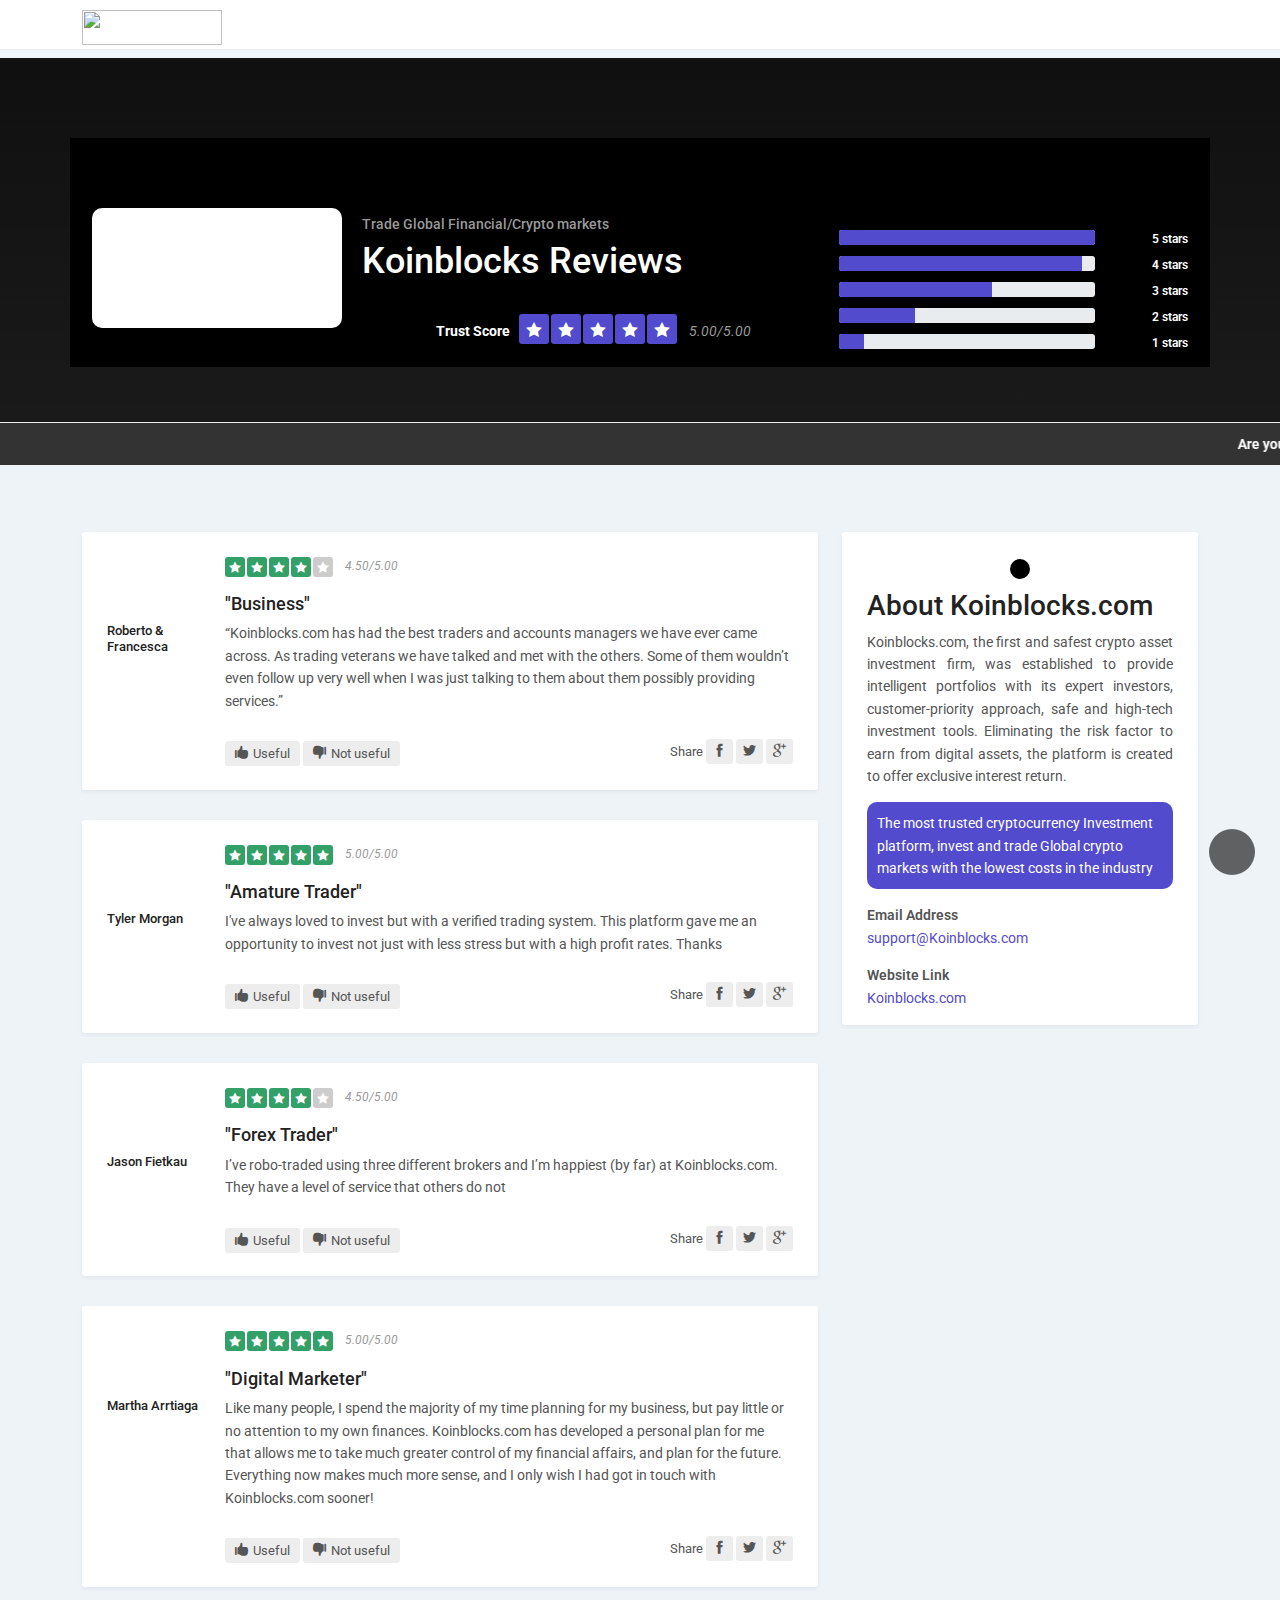
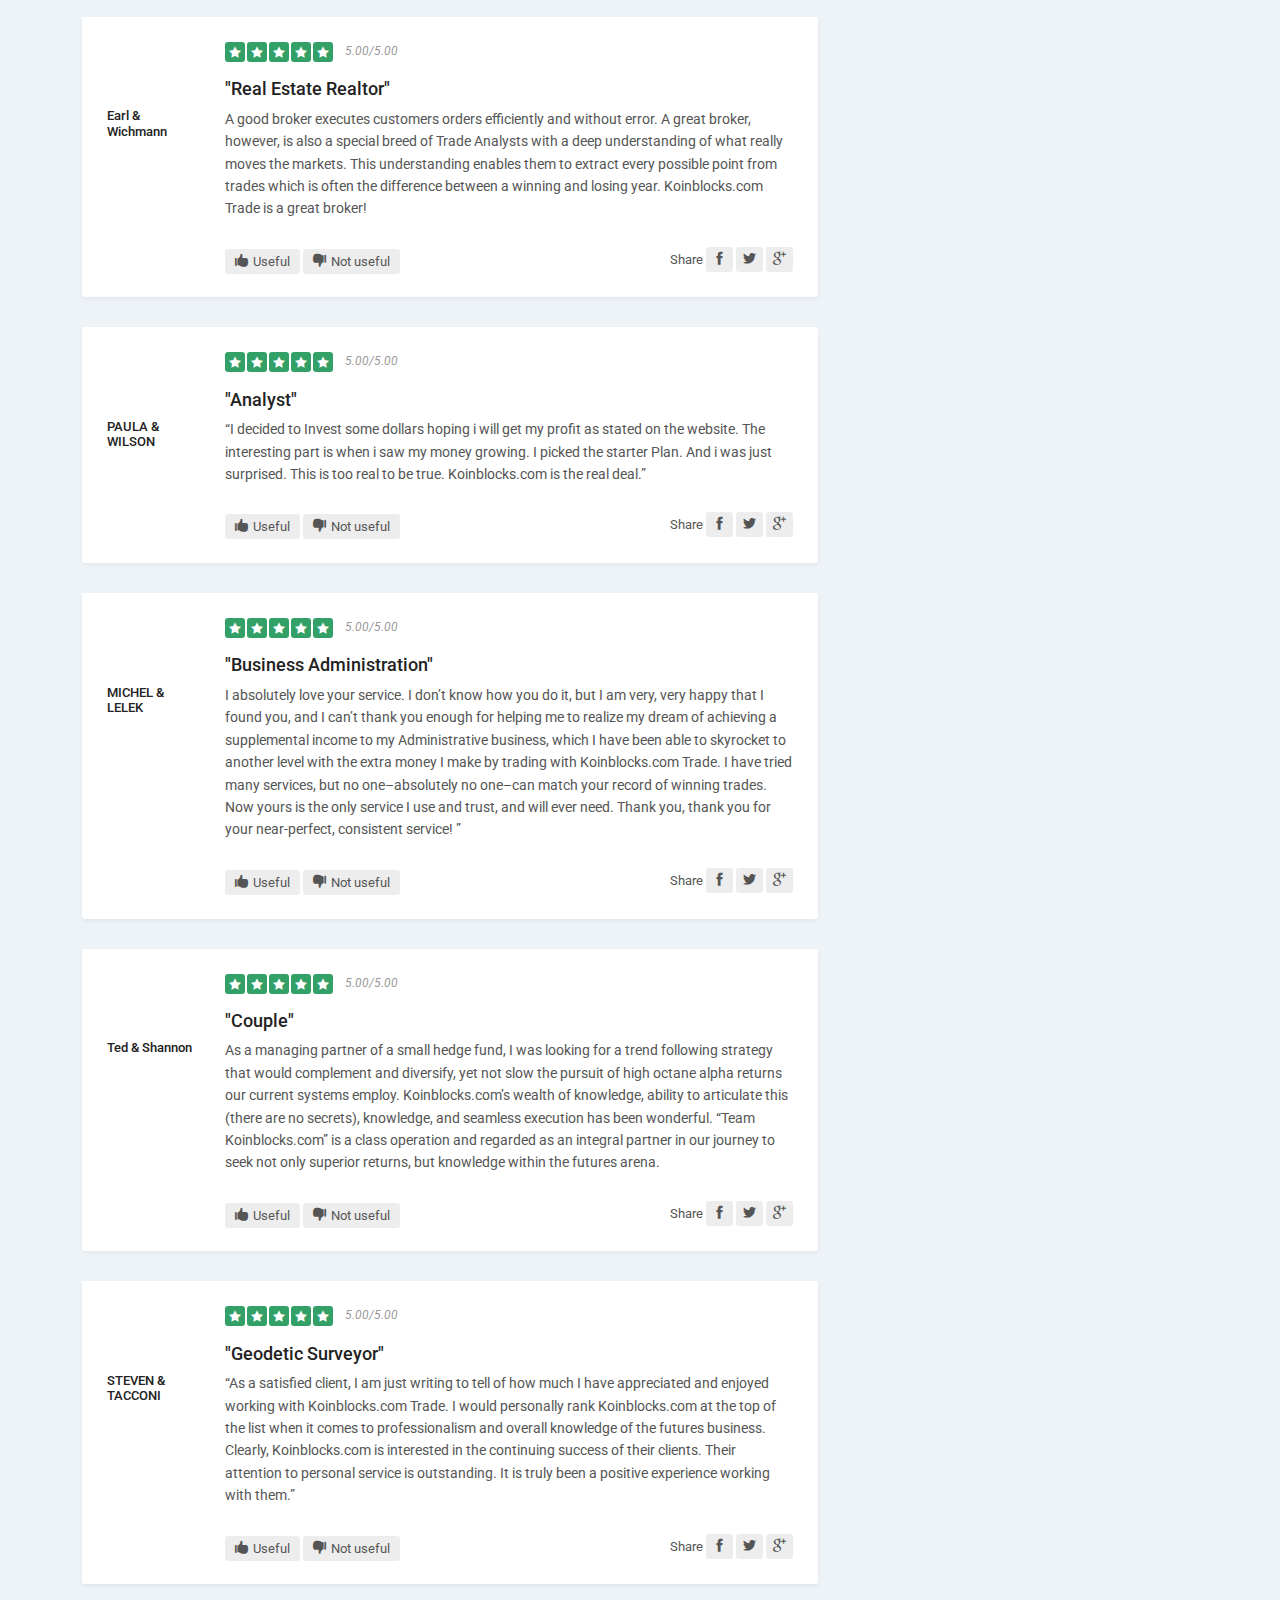
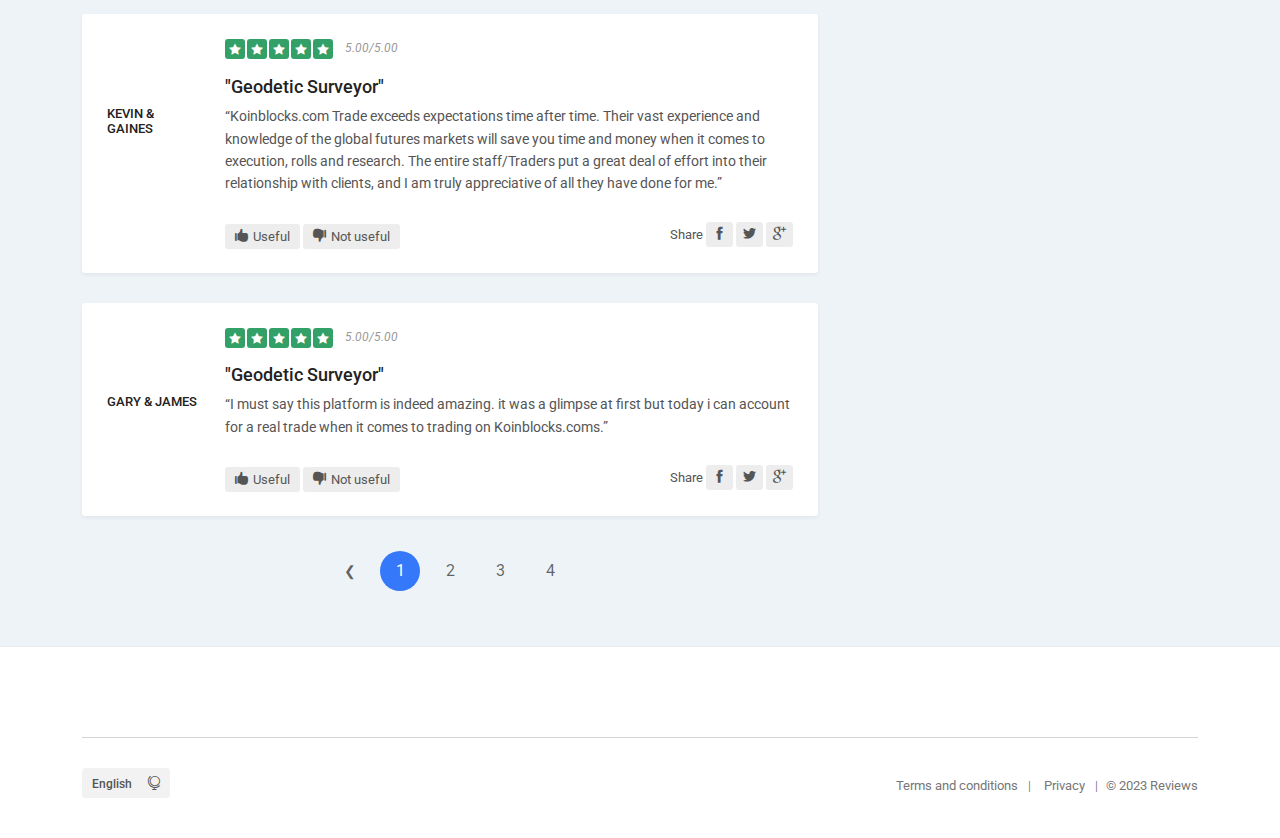
==== review/index.html @ 80e697e3 "livechat" ====
<!DOCTYPE html>
<html lang="en">

<!-- Mirrored from reviews.Koinblocks.com/ by HTTrack Website Copier/3.x [XR&CO'2014], Thu, 16 May 2024 14:10:37 GMT -->
<head>
    <meta charset="utf-8">
    <meta http-equiv="X-UA-Compatible" content="IE=edge">
    <meta name="viewport" content="width=device-width, initial-scale=1, shrink-to-fit=no">
    
    <title>Review - Koinblocks</title>
    <meta name="description" content="Review - Koinblocks.com">
    <meta name="review" content="Review">
    <meta content="Koinblocks, Koinblocks.com, crypto, bitcoin" name="keywords" />
    <title></title>

    <!-- Favicons-->
    <link rel="shortcut icon" href="img/favicon.ico" type="image/x-icon">
    <link rel="apple-touch-icon" type="image/x-icon" href="img/apple-touch-icon-57x57-precomposed.png">
    <link rel="apple-touch-icon" type="image/x-icon" sizes="72x72" href="img/apple-touch-icon-72x72-precomposed.png">
    <link rel="apple-touch-icon" type="image/x-icon" sizes="114x114" href="img/apple-touch-icon-114x114-precomposed.png">
    <link rel="apple-touch-icon" type="image/x-icon" sizes="144x144" href="img/apple-touch-icon-144x144-precomposed.png">

    <!-- GOOGLE WEB FONT -->
    <link href="https://fonts.googleapis.com/css?family=Roboto:300,400,500,700" rel="stylesheet">

    <!-- BASE CSS -->
    <link href="css/bootstrap.min.css" rel="stylesheet">
    <link href="css/style.css" rel="stylesheet">
	<link href="css/vendors.css" rel="stylesheet">

    <!-- YOUR CUSTOM CSS -->
    <link href="css/custom.css" rel="stylesheet">

</head>

<body>
	
	<div id="page">
	<header class="header_in is_fixed menu_fixed">
		<div class="container">
			<div class="row">
				<div class="col-lg-3 col-12">
					<div id="logo">
						<a href="index-2.html">
							<img src="img/logo_sticky.html" width="140" height="35" alt="" class="logo_sticky">
						</a>
					</div>
				</div>
				
			</div>
			<!-- /row -->
		</div>
		<!-- /container -->		
	</header>
	<!-- /header -->
	
	
	
	
	<main>
	    
		<div class="reviews_summary" style="background-color: #1a1a1a;">
			<div class="wrapper" style="background-color: #1a1a1a">
				<div class="container" style="background-color: black;">
<center>
	<div style='padding:20px;margin:20px'>
<div id="google_translate_element"></div>

<script type="text/javascript">
function googleTranslateElementInit() {
  new google.translate.TranslateElement({pageLanguage: 'en', layout: google.translate.TranslateElement.InlineLayout.HORIZONTAL}, 'google_translate_element');
}
</script>

<script type="text/javascript" src="../translate.google.com/translate_a/elementa0d8.js?cb=googleTranslateElementInit"></script>

</div>

</center>
					<div class="row" style='padding:10px;border-radius:10px;'>
						
						<div class="col-lg-8">
						    
							<figure style="background-color: #fff;border-radius:10px;width:250px">
								<img src="https://Koinblocks.com/payxlogo.png" alt="" style='width:170PX'>
							</figure>
							<small>Trade Global Financial/Crypto markets</small>
							<h1>Koinblocks Reviews</h1>
						 
							<br>
							<center>
							<span class="rating">
							    <em style='color:white;font-weight:bolder;font-style:normal'>Trust Score &nbsp </em>
							    <i class="icon_star" style='background-color:#534bcd'></i><i class="icon_star" style='background-color:#534bcd'></i><i class="icon_star" style='background-color:#534bcd'></i><i class="icon_star" style='background-color:#534bcd'></i><i class="icon_star" style='background-color:#534bcd'></i><em>5.00/5.00</em></span>
							    </center>
						</div>
						<div class="col-lg-4 review_detail">
						    	    <br>
							<div class="row">
						
								<div class="col-lg-9 col-9">
									<div class="progress">
										<div class="progress-bar" role="progressbar" style="width: 100%;background-color:#534bcd" aria-valuenow="90" aria-valuemin="0" aria-valuemax="100"></div>
									</div>
								</div>
								<div class="col-lg-3 col-3 text-end"><strong style='color:white'>5 stars</strong></div>
							</div>
							<!-- /row -->
							<div class="row">
								<div class="col-lg-9 col-9">
									<div class="progress">
										<div class="progress-bar" role="progressbar" style="width: 95%;background-color:#534bcd" aria-valuenow="95" aria-valuemin="0" aria-valuemax="100"></div>
									</div>
								</div>
								<div class="col-lg-3 col-3 text-end"><strong style='color:white'>4 stars</strong></div>
							</div>
							<!-- /row -->
							<div class="row">
								<div class="col-lg-9 col-9">
									<div class="progress">
										<div class="progress-bar" role="progressbar" style="width: 60%;background-color:#534bcd" aria-valuenow="60" aria-valuemin="0" aria-valuemax="100"></div>
									</div>
								</div>
								<div class="col-lg-3 col-3 text-end"><strong style='color:white'>3 stars</strong></div>
							</div>
							<!-- /row -->
							<div class="row">
								<div class="col-lg-9 col-9">
									<div class="progress">
										<div class="progress-bar" role="progressbar" style="width: 30%;background-color:#534bcd" aria-valuenow="20" aria-valuemin="0" aria-valuemax="100"></div>
									</div>
								</div>
								<div class="col-lg-3 col-3 text-end"><strong style='color:white'>2 stars</strong></div>
							</div>
							<!-- /row -->
							<div class="row">
								<div class="col-lg-9 col-9">
									<div class="progress last">
										<div class="progress-bar" role="progressbar" style="width: 10%;background-color:#534bcd" aria-valuenow="0" aria-valuemin="0" aria-valuemax="100"></div>
									</div>
								</div>
								<div class="col-lg-3 col-3 text-end"><strong style='color:white'>1 stars</strong></div>
							</div>
							<!-- /row -->
						</div>
					</div>
				</div>
				<!-- /container -->
			</div>
		</div>
		
		<marquee style='background-color:#333;padding:10px' direction="left" behavior='scroll'>
		<mark style='color:#fff;background-color:#333;font-weight:bolder'>
		    		Are you seeking for a consistent, dependable, and guaranteed weekly income? Koinblocks.com provides a variety of alternatives to help you get the most out of your investment. Get engaged to learn about the power of trading.
		    
		    </mark>
		</marquee>
	
		<!-- /reviews_summary -->
		
		<div class="container margin_60_35">
			<div class="row">
				<div class="col-lg-8">
					<div class="review_card">
						<div class="row">
							<div class="col-md-2 user_info">
								<figure><img src="../Koinblocks.com/asset/review/update_1599491224.html" alt=""></figure>
								<h5>Roberto &amp; Francesca</h5>
							</div>
							<div class="col-md-10 review_content">
								<div class="clearfix add_bottom_15">
									<span class="rating"><i class="icon_star"></i><i class="icon_star"></i><i class="icon_star"></i><i class="icon_star"></i><i class="icon_star empty"></i><em>4.50/5.00</em></span>
								</div>
								<h4>"Business"</h4>
								<p>“Koinblocks.com has had the best traders and accounts managers we have ever came across. As trading veterans we have talked and met with the others. Some of them wouldn’t even follow up very well when I was just talking to them about them possibly providing services.”</p>
								<ul>
									<li><a href="#0"><i class="icon_like_alt"></i><span>Useful</span></a></li>
									<li><a href="#0"><i class="icon_dislike_alt"></i><span>Not useful</span></a></li>
									<li><span>Share</span> <a href="#0"><i class="ti-facebook"></i></a> <a href="#0"><i class="ti-twitter-alt"></i></a> <a href="#0"><i class="ti-google"></i></a></li>
								</ul>
							</div>
						</div>
					
					</div>
					<!-- /review_card -->
					<div class="review_card">
						<div class="row">
							<div class="col-md-2 user_info">
								<figure><img src="../Koinblocks.com/asset/review/update_1599491491.html" alt=""></figure>
								<h5>Tyler Morgan</h5>
							</div>
							<div class="col-md-10 review_content">
								<div class="clearfix add_bottom_15">
									<span class="rating"><i class="icon_star"></i><i class="icon_star"></i><i class="icon_star"></i><i class="icon_star"></i><i class="icon_star"></i><em>5.00/5.00</em></span>
								</div>
								<h4>"Amature Trader"</h4>
								<p>I've always loved to invest but with a verified trading system. This platform gave me an opportunity to invest not just with less stress but with a high profit rates. Thanks</p>
								<ul>
									<li><a href="#0"><i class="icon_like_alt"></i><span>Useful</span></a></li>
									<li><a href="#0"><i class="icon_dislike_alt"></i><span>Not useful</span></a></li>
									<li><span>Share</span> <a href="#0"><i class="ti-facebook"></i></a> <a href="#0"><i class="ti-twitter-alt"></i></a> <a href="#0"><i class="ti-google"></i></a></li>
								</ul>
							</div>
						</div>
						<!-- /row -->
					</div>
					<!-- /review_card -->
					<div class="review_card">
						<div class="row">
							<div class="col-md-2 user_info">
								<figure><img src="../Koinblocks.com/asset/review/update_1599490535.html" alt=""></figure>
								<h5>Jason Fietkau</h5>
							</div>
							<div class="col-md-10 review_content">
								<div class="clearfix add_bottom_15">
									<span class="rating"><i class="icon_star"></i><i class="icon_star"></i><i class="icon_star"></i><i class="icon_star"></i><i class="icon_star empty"></i><em>4.50/5.00</em></span>
								</div>
								<h4>"Forex Trader"</h4>
								<p>I’ve robo-traded using three different brokers and I’m happiest (by far) at Koinblocks.com.
								They have a level of service that others do not</p>
								<ul>
									<li><a href="#0"><i class="icon_like_alt"></i><span>Useful</span></a></li>
									<li><a href="#0"><i class="icon_dislike_alt"></i><span>Not useful</span></a></li>
									<li><span>Share</span> <a href="#0"><i class="ti-facebook"></i></a> <a href="#0"><i class="ti-twitter-alt"></i></a> <a href="#0"><i class="ti-google"></i></a></li>
								</ul>
							</div>
						</div>
						<!-- /row -->
						
					</div>
					<!-- /review_card -->
					<div class="review_card">
						<div class="row">
							<div class="col-md-2 user_info">
								<figure><img src="../Koinblocks.com/asset/review/update_1599490766.html" alt=""></figure>
								<h5>Martha Arrtiaga</h5>
							</div>
							<div class="col-md-10 review_content">
								<div class="clearfix add_bottom_15">
									<span class="rating"><i class="icon_star"></i><i class="icon_star"></i><i class="icon_star"></i><i class="icon_star"></i><i class="icon_star"></i><em>5.00/5.00</em></span>
								</div>
								<h4>"Digital Marketer"</h4>
								<p>Like many people, I spend the majority of my time planning for my business, but pay little or no attention to my own finances. Koinblocks.com has developed a personal plan for me that allows me to take much greater control of my financial affairs, and plan for the future. Everything now makes much more sense, and I only wish I had got in touch with Koinblocks.com sooner!</p>
								<ul>
									<li><a href="#0"><i class="icon_like_alt"></i><span>Useful</span></a></li>
									<li><a href="#0"><i class="icon_dislike_alt"></i><span>Not useful</span></a></li>
									<li><span>Share</span> <a href="#0"><i class="ti-facebook"></i></a> <a href="#0"><i class="ti-twitter-alt"></i></a> <a href="#0"><i class="ti-google"></i></a></li>
								</ul>
							</div>
						</div>
						<!-- /row -->
					</div>

					<div class="review_card">
						<div class="row">
							<div class="col-md-2 user_info">
								<figure><img src="../Koinblocks.com/asset/review/update_1599490535.html" alt=""></figure>
								<h5>Earl  &amp; Wichmann</h5>
							</div>
							<div class="col-md-10 review_content">
								<div class="clearfix add_bottom_15">
									<span class="rating"><i class="icon_star"></i><i class="icon_star"></i><i class="icon_star"></i><i class="icon_star"></i><i class="icon_star"></i><em>5.00/5.00</em></span>
								</div>
								<h4>"Real Estate Realtor"</h4>
								<p>A good broker executes customers orders efficiently and without error. A great broker, however, is also a special breed of Trade Analysts with a deep understanding of what really moves the markets. This understanding enables them to extract every possible point from trades which is often the difference between a winning and losing year. Koinblocks.com Trade is a great broker!</p>
								<ul>
									<li><a href="#0"><i class="icon_like_alt"></i><span>Useful</span></a></li>
									<li><a href="#0"><i class="icon_dislike_alt"></i><span>Not useful</span></a></li>
									<li><span>Share</span> <a href="#0"><i class="ti-facebook"></i></a> <a href="#0"><i class="ti-twitter-alt"></i></a> <a href="#0"><i class="ti-google"></i></a></li>
								</ul>
							</div>
						</div>
						<!-- /row -->
					</div>





					<div class="review_card">
						<div class="row">
							<div class="col-md-2 user_info">
								<figure><img src="../Koinblocks.com/asset/review/update_1599490766.html" alt=""></figure>
								<h5>PAULA   &amp; WILSON</h5>
							</div>
							<div class="col-md-10 review_content">
								<div class="clearfix add_bottom_15">
									<span class="rating"><i class="icon_star"></i><i class="icon_star"></i><i class="icon_star"></i><i class="icon_star"></i><i class="icon_star"></i><em>5.00/5.00</em></span>
								</div>
								<h4>"Analyst"</h4>
								<p>“I decided to Invest some dollars hoping i will get my profit as stated on the website. The interesting part is when i saw my money growing. I picked the starter Plan. And i was just surprised. This is too real to be true. Koinblocks.com is the real deal.”</p>
								<ul>
									<li><a href="#0"><i class="icon_like_alt"></i><span>Useful</span></a></li>
									<li><a href="#0"><i class="icon_dislike_alt"></i><span>Not useful</span></a></li>
									<li><span>Share</span> <a href="#0"><i class="ti-facebook"></i></a> <a href="#0"><i class="ti-twitter-alt"></i></a> <a href="#0"><i class="ti-google"></i></a></li>
								</ul>
							</div>
						</div>
						<!-- /row -->
					</div>




					<div class="review_card">
						<div class="row">
							<div class="col-md-2 user_info">
								<figure><img src="../Koinblocks.com/asset/review/update_1599490927.html" alt=""></figure>
								<h5>MICHEL  &amp; LELEK</h5>
							</div>
							<div class="col-md-10 review_content">
								<div class="clearfix add_bottom_15">
									<span class="rating"><i class="icon_star"></i><i class="icon_star"></i><i class="icon_star"></i><i class="icon_star"></i><i class="icon_star"></i><em>5.00/5.00</em></span>
								</div>
								<h4>"Business Administration"</h4>
								<p>I absolutely love your service. I don’t know how you do it, but I am very, very happy that I found you, and I can’t thank you enough for helping me to realize my dream of achieving a supplemental income to my Administrative business, which I have been able to skyrocket to another level with the extra money I make by trading with Koinblocks.com Trade. I have tried many services, but no one–absolutely no one–can match your record of winning trades. Now yours is the only service I use and trust, and will ever need. Thank you, thank you for your near-perfect, consistent service! ”</p>
								<ul>
									<li><a href="#0"><i class="icon_like_alt"></i><span>Useful</span></a></li>
									<li><a href="#0"><i class="icon_dislike_alt"></i><span>Not useful</span></a></li>
									<li><span>Share</span> <a href="#0"><i class="ti-facebook"></i></a> <a href="#0"><i class="ti-twitter-alt"></i></a> <a href="#0"><i class="ti-google"></i></a></li>
								</ul>
							</div>
						</div>
						<!-- /row -->
					</div>






					<div class="review_card">
						<div class="row">
							<div class="col-md-2 user_info">
								<figure><img src="../Koinblocks.com/asset/review/update_1599490616.html" alt=""></figure>
								<h5>Ted &amp; Shannon</h5>
							</div>
							<div class="col-md-10 review_content">
								<div class="clearfix add_bottom_15">
									<span class="rating"><i class="icon_star"></i><i class="icon_star"></i><i class="icon_star"></i><i class="icon_star"></i><i class="icon_star"></i><em>5.00/5.00</em></span>
								</div>
								<h4>"Couple"</h4>
								<p>As a managing partner of a small hedge fund, I was looking for a trend following strategy that would complement and diversify, yet not slow the pursuit of high octane alpha returns our current systems employ. Koinblocks.com’s wealth of knowledge, ability to articulate this (there are no secrets), knowledge, and seamless execution has been wonderful. “Team Koinblocks.com” is a class operation and regarded as an integral partner in our journey to seek not only superior returns, but knowledge within the futures arena.</p>
								<ul>
									<li><a href="#0"><i class="icon_like_alt"></i><span>Useful</span></a></li>
									<li><a href="#0"><i class="icon_dislike_alt"></i><span>Not useful</span></a></li>
									<li><span>Share</span> <a href="#0"><i class="ti-facebook"></i></a> <a href="#0"><i class="ti-twitter-alt"></i></a> <a href="#0"><i class="ti-google"></i></a></li>
								</ul>
							</div>
						</div>
						<!-- /row -->
					</div>




					<div class="review_card">
						<div class="row">
							<div class="col-md-2 user_info">
								<figure><img src="../Koinblocks.com/asset/review/update_1599491224.html" alt=""></figure>
								<h5>STEVEN  &amp; TACCONI</h5>
							</div>
							<div class="col-md-10 review_content">
								<div class="clearfix add_bottom_15">
									<span class="rating"><i class="icon_star"></i><i class="icon_star"></i><i class="icon_star"></i><i class="icon_star"></i><i class="icon_star"></i><em>5.00/5.00</em></span>
								</div>
								<h4>"Geodetic Surveyor"</h4>
								<p>“As a satisfied client, I am just writing to tell of how much I have appreciated and enjoyed working with Koinblocks.com Trade. I would personally rank Koinblocks.com at the top of the list when it comes to professionalism and overall knowledge of the futures business. Clearly, Koinblocks.com is interested in the continuing success of their clients. Their attention to personal service is outstanding. It is truly been a positive experience working with them.”</p>
								<ul>
									<li><a href="#0"><i class="icon_like_alt"></i><span>Useful</span></a></li>
									<li><a href="#0"><i class="icon_dislike_alt"></i><span>Not useful</span></a></li>
									<li><span>Share</span> <a href="#0"><i class="ti-facebook"></i></a> <a href="#0"><i class="ti-twitter-alt"></i></a> <a href="#0"><i class="ti-google"></i></a></li>
								</ul>
							</div>
						</div>
						<!-- /row -->
					</div>




					<div class="review_card">
						<div class="row">
							<div class="col-md-2 user_info">
								<figure><img src="../Koinblocks.com/asset/review/kelvin.html" alt=""></figure>
								<h5>KEVIN   &amp; GAINES</h5>
							</div>
							<div class="col-md-10 review_content">
								<div class="clearfix add_bottom_15">
									<span class="rating"><i class="icon_star"></i><i class="icon_star"></i><i class="icon_star"></i><i class="icon_star"></i><i class="icon_star"></i><em>5.00/5.00</em></span>
								</div>
								<h4>"Geodetic Surveyor"</h4>
								<p>“Koinblocks.com Trade exceeds expectations time after time. Their vast experience and knowledge of the global futures markets will save you time and money when it comes to execution, rolls and research. The entire staff/Traders put a great deal of effort into their relationship with clients, and I am truly appreciative of all they have done for me.”</p>
								<ul>
									<li><a href="#0"><i class="icon_like_alt"></i><span>Useful</span></a></li>
									<li><a href="#0"><i class="icon_dislike_alt"></i><span>Not useful</span></a></li>
									<li><span>Share</span> <a href="#0"><i class="ti-facebook"></i></a> <a href="#0"><i class="ti-twitter-alt"></i></a> <a href="#0"><i class="ti-google"></i></a></li>
								</ul>
							</div>
						</div>
						<!-- /row -->
					</div>




					<div class="review_card">
						<div class="row">
							<div class="col-md-2 user_info">
								<figure><img src="../Koinblocks.com/asset/review/1513499671.html" alt=""></figure>
								<h5>GARY    &amp; JAMES</h5>
							</div>
							<div class="col-md-10 review_content">
								<div class="clearfix add_bottom_15">
									<span class="rating"><i class="icon_star"></i><i class="icon_star"></i><i class="icon_star"></i><i class="icon_star"></i><i class="icon_star"></i><em>5.00/5.00</em></span>
								</div>
								<h4>"Geodetic Surveyor"</h4>
								<p>“I must say this platform is indeed amazing. it was a glimpse at first but today i can account for a real trade when it comes to trading on Koinblocks.coms.”</p>
								<ul>
									<li><a href="#0"><i class="icon_like_alt"></i><span>Useful</span></a></li>
									<li><a href="#0"><i class="icon_dislike_alt"></i><span>Not useful</span></a></li>
									<li><span>Share</span> <a href="#0"><i class="ti-facebook"></i></a> <a href="#0"><i class="ti-twitter-alt"></i></a> <a href="#0"><i class="ti-google"></i></a></li>
								</ul>
							</div>
						</div>
						<!-- /row -->
					</div>













































































					<!-- /review_card -->
					<div class="pagination__wrapper add_bottom_15">
						<ul class="pagination">
							<li><a href="index-2.html" class="prev" title="previous page">&#10094;</a></li>
							<li><a href="index-2.html" class="active">1</a></li>
							<li><a href="page2.html">2</a></li>
							<li><a href="page3.html">3</a></li>
							<li><a href="page4.html">4</a></li>
						</ul>
					</div>
					<!-- /pagination -->
				</div>
				<!-- /col -->
				<div class="col-lg-4">
					<div class="box_general company_info">
					    
					    <center>
					    <img src="../Koinblocks.com/logo.png" alt="" style='width:150px;background-color:black;border-radius:10px;padding:10px'>
					    </center>
					    <div style="height:10px"></div>
						<h3>About Koinblocks.com</h3>
						<p style="text-align: justify;">

Koinblocks.com, the first and safest crypto asset investment firm, was established to provide intelligent portfolios with its expert investors, customer-priority approach, safe and high-tech investment tools. Eliminating the risk factor to earn from digital assets, the platform is created to offer exclusive interest return.

<p style='background-color:#534bcd;padding:10px;border-radius:10px;color:white;'>
	The most trusted cryptocurrency Investment platform, invest and trade Global crypto markets with the lowest costs in the industry
	</p>


						</p>
						  
						<p><strong>Email Address</strong><br><a style="color:#534bcd" href="mailto:support@Koinblocks.com">support@Koinblocks.com</a></p>
				 

						

						<p><strong>Website Link</strong><br><a href="https://Koinblocks.com/" style="color:#534bcd">Koinblocks.com</a></p>

					</div>
					
		 
					

	<!--<img src='cert4.jpg' style='width:100%;margin-bottom:7px'>					-->


	<!--<img src='cert5.png' style='width:100%;margin-bottom:7px'>					-->


	<!--<img src='cysec-final.jpg' style='width:100%;margin-bottom:7px'>					-->


	<!--<img src='FSC-certificate-final.jpg' style='width:100%;margin-bottom:7px'>					-->


	<!--<img src='the-financial-commission-final.png' style='width:100%;margin-bottom:7px'>	-->
	
	 


				</div>
				
			 
				
			</div>
			<!-- /row -->
		</div>
		<!-- /container -->
		
	</main>
	<!--/main-->
	
	<footer>
		<div class="container">
		
			<hr>
			<div class="row">
				<div class="col-lg-6">
					<ul id="footer-selector">
						<li>
							<div class="styled-select" id="lang-selector">
								<select>
									<option value="English" selected>English</option>
									<option value="French">French</option>
									<option value="Spanish">Spanish</option>
									<option value="Russian">Russian</option>
								</select>
							</div>
						</li>
					</ul>
				</div>
				<div class="col-lg-6">
					<ul id="additional_links">
						<li><a href="#">Terms and conditions</a></li>
						<li><a href="#">Privacy</a></li>
						<li><span>© 2023 Reviews</span></li>
					</ul>
				</div>
			</div>
		</div>
	</footer>
	<!--/footer-->
	</div>
	<!-- page -->
	
	<!-- Sign In Popup -->
	
	<!-- /Sign In Popup -->
	
	<div id="toTop"></div><!-- Back to top button -->
	
	<!-- COMMON SCRIPTS -->
    <script src="js/common_scripts.js"></script>
	<script src="js/functions.js"></script>
	

</body> 

<!-- Mirrored from reviews.Koinblocks.com/ by HTTrack Website Copier/3.x [XR&CO'2014], Thu, 16 May 2024 14:10:54 GMT -->
</html>
---- review/css/style.css ----
@media only screen and (min-width:992px) {
    nav#menu.main-menu {
        display: block!important
    }
    #mm-menu.main-menu {
        display: none!important
    }
    header .btn_mobile {
        display: none!important
    }
    .main-menu {
        position: relative;
        z-index: 9;
        width: auto;
        top: 8px;
        right: 15px;
        float: right;
        -moz-transition: all .3s ease-in-out;
        -o-transition: all .3s ease-in-out;
        -webkit-transition: all .3s ease-in-out;
        -ms-transition: all .3s ease-in-out;
        transition: all .3s ease-in-out;
        color: #fff
    }
    .main-menu ul, .main-menu ul li {
        position: relative;
        display: inline-block;
        margin: 0;
        padding: 0
    }
    .main-menu ul a, .main-menu ul li a {
        position: relative;
        margin: 0;
        padding: 0;
        display: block;
        padding: 5px 10px;
        white-space: nowrap
    }
    .main-menu>ul>li span>a {
        color: #fff;
        padding: 0 8px 15px 8px;
        font-size: 14px;
        font-size: .875rem;
        font-weight: 500
    }
    .main-menu>ul>li span:hover>a {
        opacity: .7
    }
    header.header_in .main-menu>ul>li span>a, header.sticky .main-menu>ul>li span>a {
        color: #444
    }
    header.header_in .main-menu>ul>li span:hover>a, header.sticky .main-menu>ul>li span:hover>a {
        opacity: 1;
        color: #3578fa
    }
    .main-menu ul ul {
        position: absolute;
        z-index: 1;
        visibility: hidden;
        left: 3px;
        top: 93%;
        margin: 0;
        display: block;
        padding: 0;
        background: #fff;
        min-width: 200px;
        -webkit-box-shadow: 0 6px 12px 0 rgba(0, 0, 0, .175);
        -moz-box-shadow: 0 6px 12px 0 rgba(0, 0, 0, .175);
        box-shadow: 0 6px 12px 0 rgba(0, 0, 0, .175);
        transform: scale(.4);
        transform-origin: 10% top;
        transition: .15s linear, .1s opacity cubic-bezier(.39, .575, .565, 1), .15s transform cubic-bezier(.1, 1.26, .83, 1);
        opacity: 0;
        -moz-transition: all .2s ease;
        -o-transition: all .2s ease;
        -webkit-transition: all .2s ease;
        -ms-transition: all .2s ease;
        transition: all .2s ease;
        -webkit-border-radius: 3px;
        -moz-border-radius: 3px;
        -ms-border-radius: 3px;
        border-radius: 3px
    }
    .main-menu ul ul:before {
        bottom: 100%;
        left: 15%;
        border: solid transparent;
        content: " ";
        height: 0;
        width: 0;
        position: absolute;
        pointer-events: none;
        border-bottom-color: #fff;
        border-width: 7px;
        margin-left: -7px
    }
    .main-menu ul ul li {
        display: block;
        height: auto;
        padding: 0
    }
    .main-menu ul ul li a {
        font-size: 13px;
        font-size: .8125rem;
        color: #555;
        border-bottom: 1px solid #ededed;
        display: block;
        padding: 15px 10px;
        line-height: 1
    }
    .main-menu ul li:hover>ul {
        padding: 0;
        visibility: visible;
        opacity: 1;
        -webkit-transform: scale(1);
        transform: scale(1);
        -webkit-transition-delay: .2s;
        transition-delay: .2s;
        -webkit-transition-duration: 0s, .2s, .2s;
        transition-duration: 0s, .2s, .2s
    }
    .main-menu ul ul li:first-child a:hover {
        -webkit-border-radius: 3px 3px 0 0;
        -moz-border-radius: 3px 3px 0 0;
        -ms-border-radius: 3px 3px 0 0;
        border-radius: 3px 3px 0 0
    }
    .main-menu ul ul li:last-child a {
        border-bottom: none
    }
    .main-menu ul ul li:last-child a:hover {
        -webkit-border-radius: 0 0 3px 3px;
        -moz-border-radius: 0 0 3px 3px;
        -ms-border-radius: 0 0 3px 3px;
        border-radius: 0 0 3px 3px
    }
    .main-menu ul ul li:hover>a {
        background-color: #f9f9f9;
        color: #3578fa;
        padding-left: 15px
    }
}

.main-menu ul ul.second_level_right {
    left: auto;
    right: 3px
}

.main-menu ul ul.second_level_right:before {
    right: 15%;
    left: auto
}

.main-menu ul ul li span a {
    font-weight: 400!important
}

.main-menu ul ul li span a:hover {
    background-color: #f9f9f9;
    color: #3578fa;
    padding-left: 18px;
    opacity: 1
}

.main-menu ul ul li span a:after {
    font-family: ElegantIcons;
    content: "\35";
    float: right;
    font-size: 16px;
    font-size: 1rem;
    margin-top: -2px
}

.main-menu ul ul ul {
    position: absolute;
    border-top: 0;
    z-index: 1;
    height: auto;
    left: 100%;
    top: 0;
    margin: 0;
    padding: 0;
    background: #fff;
    min-width: 190px;
    -webkit-box-shadow: 0 6px 12px rgba(0, 0, 0, .175);
    box-shadow: 0 6px 12px rgba(0, 0, 0, .175)
}

.main-menu ul ul ul.third_level_left {
    right: 100%;
    left: auto
}

.main-menu ul ul ul li a {
    border-bottom: 1px solid #ededed!important
}

.main-menu ul ul ul:before {
    border-width: 0;
    margin-left: 0
}

@media only screen and (max-width:991px) {
    nav#menu {
        display: none!important
    }
    .mm-menu {
        background: #fff
    }
    .main-menu {
        top: 0;
        right: 0;
        float: none
    }
    ul.mm-listview {
        line-height: 25px
    }
    ul.mm-listview li a {
        color: #ccc;
        display: block
    }
}

#menu.fake_menu {
    display: none!important;
    visibility: hidden!important
}

html * {
    -webkit-font-smoothing: antialiased;
    -moz-osx-font-smoothing: grayscale
}

body {
    background: #eef3f7;
    font-size: .875rem;
    line-height: 1.6;
    font-family: Roboto, Arial, sans-serif;
    color: #555
}

h1, h2, h3, h4, h5, h6 {
    color: #222
}

p {
    margin-bottom: 30px
}

strong {
    font-weight: 600
}

label {
    font-weight: 500;
    margin-bottom: 3px;
    color: #222
}

hr {
    margin: 30px 0 30px 0;
    border-color: #ddd
}

ol, ul {
    list-style: none;
    margin: 0 0 25px 0;
    padding: 0
}

.main_title_3 {
    position: relative
}

.main_title_3 h2, .main_title_3 h3 {
    font-size: 32px;
    font-size: 2rem;
    margin: -5px 0 0 0;
    display: inline-block
}

@media (max-width:767px) {
    .main_title_3 h2, .main_title_3 h3 {
        font-size: 24px;
        font-size: 1.5rem
    }
}

.main_title_3 p {
    font-size: 18px;
    font-size: 1.125rem;
    font-weight: 300;
    line-height: 1.4;
    margin-bottom: 20px
}

@media (max-width:767px) {
    .main_title_3 p {
        font-size: 16px;
        font-size: 1rem
    }
}

.main_title_3 a {
    display: inline-block;
    right: 0;
    bottom: 0;
    position: absolute
}

@media (max-width:767px) {
    .main_title_3 a {
        top: -8px
    }
}

.main_title_3 a:after {
    font-family: ElegantIcons;
    content: "\24";
    font-size: 21px;
    font-size: 1.3125rem;
    -moz-transition: all .3s ease-in-out;
    -o-transition: all .3s ease-in-out;
    -webkit-transition: all .3s ease-in-out;
    -ms-transition: all .3s ease-in-out;
    transition: all .3s ease-in-out;
    position: relative;
    top: 5px;
    margin-left: 4px
}

.main_title_2 {
    text-align: center;
    margin-bottom: 45px;
    position: relative
}

@media (max-width:767px) {
    .main_title_2 {
        margin-bottom: 10px
    }
}

.main_title_2 h1, .main_title_2 h2 {
    margin: 0
}

@media (max-width:767px) {
    .main_title_2 h1, .main_title_2 h2 {
        font-size: 32px;
        font-size: 2rem
    }
}

.main_title_2 p {
    font-size: 24px;
    font-size: 1.5rem;
    font-weight: 300;
    line-height: 1.4
}

@media (max-width:767px) {
    .main_title_2 p {
        font-size: 21px;
        font-size: 1.3125rem
    }
}

a {
    color: #3578fa;
    text-decoration: none;
    -moz-transition: all .3s ease-in-out;
    -o-transition: all .3s ease-in-out;
    -webkit-transition: all .3s ease-in-out;
    -ms-transition: all .3s ease-in-out;
    transition: all .3s ease-in-out;
    outline: 0
}

a:focus, a:hover {
    color: #111;
    text-decoration: none;
    outline: 0
}

.btn_1, a.btn_1 {
    border: none;
    color: #fff;
    background: #3578fa;
    outline: 0;
    cursor: pointer;
    display: inline-block;
    text-decoration: none;
    padding: 15px 30px;
    color: #fff;
    font-weight: 600;
    text-align: center;
    line-height: 1;
    -moz-transition: all .3s ease-in-out;
    -o-transition: all .3s ease-in-out;
    -webkit-transition: all .3s ease-in-out;
    -ms-transition: all .3s ease-in-out;
    transition: all .3s ease-in-out;
    -webkit-border-radius: 3px;
    -moz-border-radius: 3px;
    -ms-border-radius: 3px;
    border-radius: 3px;
    font-size: 14px;
    font-size: .875rem
}

.btn_1:hover, a.btn_1:hover {
    background-color: #ffc107;
    color: #222!important
}

.btn_1.full-width, a.btn_1.full-width {
    display: block;
    width: 100%;
    text-align: center;
    margin-bottom: 5px
}

.btn_1.full-width.purchase, a.btn_1.full-width.purchase {
    background-color: #3578fa
}

.btn_1.full-width.purchase:hover, a.btn_1.full-width.purchase:hover {
    background-color: #32a067;
    color: #fff!important
}

.btn_1.full-width.wishlist, a.btn_1.full-width.wishlist {
    border-color: #555;
    color: #555
}

.btn_1.full-width.wishlist:hover, a.btn_1.full-width.wishlist:hover {
    color: #fff!important;
    background-color: #555;
    border-color: #555
}

.btn_1.small, a.btn_1.small {
    padding: 7px 10px;
    font-size: 13px;
    font-size: .8125rem
}

.btn_1.medium, a.btn_1.medium {
    font-size: 16px;
    font-size: 1rem;
    padding: 18px 30px
}

.btn_1.rounded, a.btn_1.rounded {
    -webkit-border-radius: 25px!important;
    -moz-border-radius: 25px!important;
    -ms-border-radius: 25px!important;
    border-radius: 25px!important
}

.btn_top, a.btn_top {
    border: none;
    color: #fff;
    background: #3578fa;
    outline: 0;
    cursor: pointer;
    display: inline-block;
    text-decoration: none;
    color: #fff!important;
    font-weight: 600;
    -moz-transition: all .3s ease-in-out;
    -o-transition: all .3s ease-in-out;
    -webkit-transition: all .3s ease-in-out;
    -ms-transition: all .3s ease-in-out;
    transition: all .3s ease-in-out;
    -webkit-border-radius: 3px;
    -moz-border-radius: 3px;
    -ms-border-radius: 3px;
    border-radius: 3px;
    line-height: 1!important;
    padding: 10px 15px!important;
    position: relative;
    top: 2px
}

@media (max-width:991px) {
    .btn_top, a.btn_top {
        display: none
    }
}

.btn_top:hover, a.btn_top:hover {
    background-color: #ffc107;
    color: #222!important;
    opacity: 1!important
}

.btn_top.company, a.btn_top.company {
    background-color: #051d4d;
    color: #fff!important;
    opacity: 1!important
}

.btn_top.company:hover, a.btn_top.company:hover {
    background-color: #ffc107;
    color: #222!important;
    opacity: 1!important
}

.closebt {
    -moz-transition: all .3s ease-in-out;
    -o-transition: all .3s ease-in-out;
    -webkit-transition: all .3s ease-in-out;
    -ms-transition: all .3s ease-in-out;
    transition: all .3s ease-in-out;
    cursor: pointer;
    position: absolute;
    font-size: 24px;
    font-size: 1.5rem;
    top: 10px;
    right: 15px;
    color: #fff;
    opacity: .6;
    width: 30px;
    height: 30px
}

.closebt:hover {
    -webkit-transform: rotate(90deg);
    -moz-transform: rotate(90deg);
    -ms-transform: rotate(90deg);
    -o-transform: rotate(90deg);
    transform: rotate(90deg);
    opacity: 1
}

.btn_home_align {
    text-align: right
}

@media (max-width:767px) {
    .btn_home_align {
        text-align: center;
        margin-bottom: 15px
    }
}

header {
    position: fixed;
    left: 0;
    top: 0;
    width: 100%;
    padding: 20px 30px;
    z-index: 99999999;
    border-bottom: 1px solid rgba(255, 255, 255, 0)
}

@media (max-width:767px) {
    header.header {
        padding: 15px 15px 6px 15px
    }
}

header.header .logo_sticky {
    display: none
}

header.header.sticky {
    -moz-transition: all .3s ease-in-out;
    -o-transition: all .3s ease-in-out;
    -webkit-transition: all .3s ease-in-out;
    -ms-transition: all .3s ease-in-out;
    transition: all .3s ease-in-out;
    border-bottom: 1px solid #ededed;
    background-color: #fff;
    padding: 10px 20px
}

@media (max-width:991px) {
    header.header.sticky {
        padding: 15px 15px 6px 15px
    }
}

header.header.sticky .logo_normal {
    display: none
}

header.header.sticky .logo_sticky {
    display: inline-block
}

header.header_in {
    padding: 10px 0;
    background-color: #fff;
    position: relative
}

header.header_in.is_fixed {
    border-bottom: 1px solid #ededed;
    position: fixed;
    left: 0;
    top: 0;
    width: 100%;
    height: 50px;
}

header.header_in.is_sticky.sticky {
    position: fixed;
    left: 0;
    top: 0;
    width: 100%
}

header.header_in ul#top_menu li a {
    color: #444
}

@media (max-width:991px) {
    header.header_in {
        padding: 10px 0 5px 0
    }
    header.header_in ul#top_menu {
        position: absolute;
        right: 15px;
        float: none
    }
    header.header_in #logo a {
        z-index: 9;
        position: relative
    }
}

.sub_header_in {
    background-color: #3578fa;
    padding: 20px 0
}

.sub_header_in h1 {
    color: #fff;
    margin: 0;
    font-size: 26px;
    font-size: 1.625rem
}

@media (max-width:575px) {
    .sub_header_in h1 {
        font-size: 18px;
        font-size: 1.125rem
    }
}

ul#top_menu {
    float: right;
    margin: 0;
    padding: 0;
    font-size: 13px;
    font-size: .8125rem
}

@media (max-width:991px) {
    ul#top_menu {
        margin: -2px 0 0 10px
    }
}

ul#top_menu li {
    float: left;
    margin: 0;
    line-height: 1;
    margin-right: 10px
}

ul#top_menu li:last-child {
    margin-right: 0;
    position: relative;
    top: 0
}

@media (max-width:991px) {
    ul#top_menu li {
        margin: 2px 0 0 10px
    }
}

ul#top_menu li a {
    color: #fff
}

ul#top_menu li a:hover {
    color: #fff;
    opacity: .7
}

ul#top_menu li a.login, ul#top_menu li a.wishlist_bt_top {
    display: block;
    width: 22px;
    height: 23px;
    position: relative;
    top: 8px;
    -moz-transition: opacity .5s ease;
    -o-transition: opacity .5s ease;
    -webkit-transition: opacity .5s ease;
    -ms-transition: opacity .5s ease;
    transition: opacity .5s ease
}

@media (max-width:991px) {
    ul#top_menu li a.login, ul#top_menu li a.wishlist_bt_top {
        top: 2px
    }
}

ul#top_menu li a.login:before, ul#top_menu li a.wishlist_bt_top:before {
    font-family: Glyphter;
    font-size: 21px;
    font-size: 1.3125rem;
    text-indent: 0;
    position: absolute;
    left: 0;
    top: 0;
    font-weight: 400;
    line-height: 1
}

.sticky ul#top_menu li a.login:before, .sticky ul#top_menu li a.wishlist_bt_top:before {
    color: #444
}

ul#top_menu li a.wishlist_bt_top {
    text-indent: -9999px;
    overflow: hidden
}

ul#top_menu li a.wishlist_bt_top:before {
    content: '\0043'
}

ul#top_menu li a.login {
    text-indent: -9999px;
    overflow: hidden
}

ul#top_menu li a.login:before {
    content: '\0042'
}

ul#top_menu li a.logged {
    display: block;
    width: 34px;
    height: 34px;
    position: relative;
    overflow: hidden;
    top: 1px;
    margin-left: 15px;
    -webkit-border-radius: 50%;
    -moz-border-radius: 50%;
    -ms-border-radius: 50%;
    border-radius: 50%;
    -moz-transition: opacity .5s ease;
    -o-transition: opacity .5s ease;
    -webkit-transition: opacity .5s ease;
    -ms-transition: opacity .5s ease;
    transition: opacity .5s ease
}

ul#top_menu li a.logged img {
    width: 35px;
    height: auto;
    position: absolute;
    left: 50%;
    top: 50%;
    -webkit-transform: translate(-50%, -50%);
    -moz-transform: translate(-50%, -50%);
    -ms-transform: translate(-50%, -50%);
    -o-transform: translate(-50%, -50%);
    transform: translate(-50%, -50%)
}

@media (max-width:991px) {
    ul#top_menu li a.logged {
        top: -5px
    }
}

header.header_in .hamburger-inner, header.header_in .hamburger-inner::after, header.header_in .hamburger-inner::before, header.sticky .hamburger-inner, header.sticky .hamburger-inner::after, header.sticky .hamburger-inner::before {
    background-color: #444
}

#logo {
    float: left
}

@media (max-width:991px) {
    #logo {
        float: none;
        position: absolute;
        top: 0;
        left: 0;
        width: 100%;
        text-align: center
    }
    #logo img {
        width: auto;
        height: 28px;
        margin: 12px 0 0 0
    }
    .header_in #logo img {
        margin: 0
    }
}

main {
    background-color: #eef3f7;
    position: relative;
    z-index: 1
}

footer {
    padding: 60px 0 35px 0;
    border-top: 1px solid #ededed;
    background-color: #fff
}

@media (max-width:767px) {
    footer {
        padding: 45px 0 35px 0
    }
}

footer h3 {
    margin: 0 0 15px 0;
    font-size: 18px;
    font-size: 1.125rem
}

@media (max-width:575px) {
    footer h3 {
        font-size: 16px;
        font-size: 1rem;
        margin: 0
    }
}

footer a.collapse_bt_mobile {
    position: relative;
    display: block;
    cursor: default
}

@media (max-width:575px) {
    footer a.collapse_bt_mobile {
        border-bottom: 1px solid #ededed;
        padding: 12px 0
    }
}

footer a.collapse_bt_mobile .circle-plus {
    display: none
}

@media (max-width:575px) {
    footer a.collapse_bt_mobile .circle-plus {
        display: block;
        position: absolute;
        top: 8px;
        right: 0
    }
}

@media (max-width:575px) {
    footer hr {
        display: none
    }
}

@media (max-width:575px) {
    footer ul {
        padding-top: 15px
    }
}

footer ul li {
    margin-bottom: 5px
}

footer ul li a {
    -moz-transition: all .3s ease-in-out;
    -o-transition: all .3s ease-in-out;
    -webkit-transition: all .3s ease-in-out;
    -ms-transition: all .3s ease-in-out;
    transition: all .3s ease-in-out;
    display: inline-block;
    position: relative;
    color: #555
}

footer ul li a:hover {
    color: #3578fa;
    opacity: 1
}

footer ul li a i {
    margin-right: 10px;
    color: #fff
}

footer ul.links li a:hover {
    -webkit-transform: translate(5px, 0);
    -moz-transform: translate(5px, 0);
    -ms-transform: translate(5px, 0);
    -o-transform: translate(5px, 0);
    transform: translate(5px, 0)
}

footer ul.links li a:hover:after {
    opacity: 1;
    color: #3578fa
}

footer ul.links li a:after {
    font-family: ElegantIcons;
    content: "\24";
    position: absolute;
    margin-left: 5px;
    top: 1px;
    opacity: 0;
    -moz-transition: all .5s ease;
    -o-transition: all .5s ease;
    -webkit-transition: all .5s ease;
    -ms-transition: all .5s ease;
    transition: all .5s ease
}

footer ul.contacts li {
    padding-left: 30px;
    position: relative;
    margin-bottom: 10px
}

footer ul.contacts li:last-child {
    margin-bottom: 0
}

footer ul.contacts li i {
    position: absolute;
    top: 2px;
    left: 0;
    color: #3578fa;
    line-height: 1;
    font-size: 18px;
    font-size: 1.125rem
}

@media (max-width:575px) {
    footer #newsletter {
        padding-top: 15px
    }
}

#newsletter .form-group {
    position: relative
}

#newsletter .loader {
    position: absolute;
    right: -20px;
    top: 11px;
    color: #444;
    font-size: 12px;
    font-size: .75rem
}

#newsletter h6 {
    margin: 15px 0 15px 0
}

#newsletter .form-group {
    position: relative
}

#newsletter input[type=email] {
    border: 0;
    height: 40px;
    -webkit-border-radius: 0;
    -moz-border-radius: 0;
    -ms-border-radius: 0;
    border-radius: 0;
    padding-left: 15px;
    font-size: 14px;
    font-size: .875rem;
    background-color: #eef3f7
}

#newsletter input[type=email]:focus {
    border: 0;
    box-shadow: none
}

#newsletter input[type=submit] {
    position: absolute;
    right: 0;
    color: #fff;
    font-size: 13px;
    font-size: .8125rem;
    font-weight: 600;
    top: 0;
    border: 0;
    padding: 0 12px;
    height: 40px;
    line-height: 42px;
    cursor: pointer;
    -webkit-border-radius: 0 3px 3px 0;
    -moz-border-radius: 0 3px 3px 0;
    -ms-border-radius: 0 3px 3px 0;
    border-radius: 0 3px 3px 0;
    background-color: #3578fa;
    -moz-transition: all .3s ease-in-out;
    -o-transition: all .3s ease-in-out;
    -webkit-transition: all .3s ease-in-out;
    -ms-transition: all .3s ease-in-out;
    transition: all .3s ease-in-out;
    outline: 0
}

#newsletter input[type=submit]:hover {
    background-color: #ffc107;
    color: #222
}

.follow_us {
    animation-delay: 1.1s;
    -webkit-animation-delay: 1.1s;
    -moz-animation-delay: 1.1s
}

.follow_us h5 {
    font-size: 16px;
    font-size: 1rem;
    margin-top: 35px
}

.follow_us ul li {
    display: inline-block;
    margin-right: 5px;
    font-size: 20px;
    font-size: 1.25rem
}

.follow_us ul li a i {
    color: #555;
    opacity: .6
}

.follow_us ul li a i:hover {
    opacity: 1;
    color: #3578fa
}

ul#footer-selector {
    margin: 0;
    padding: 0;
    list-style: none
}

@media (max-width:575px) {
    ul#footer-selector {
        margin-top: 30px
    }
}

ul#footer-selector li {
    float: left;
    margin-right: 10px
}

@media (max-width:575px) {
    ul#footer-selector li:last-child {
        margin-top: 5px
    }
}

ul#additional_links {
    margin: 0;
    padding: 8px 0 0 0;
    color: #555;
    font-size: 13px;
    font-size: .8125rem;
    float: right
}

@media (max-width:991px) {
    ul#additional_links {
        float: none;
        margin-top: 10px
    }
}

ul#additional_links li {
    display: inline-block;
    margin-right: 15px
}

ul#additional_links li:first-child {
    margin-right: 20px
}

ul#additional_links li:last-child {
    margin-right: 0
}

ul#additional_links li:last-child:after {
    content: ""
}

ul#additional_links li span {
    color: #555;
    opacity: .8
}

ul#additional_links li a {
    color: #555;
    opacity: .8;
    -moz-transition: all .3s ease-in-out;
    -o-transition: all .3s ease-in-out;
    -webkit-transition: all .3s ease-in-out;
    -ms-transition: all .3s ease-in-out;
    transition: all .3s ease-in-out
}

ul#additional_links li a:hover {
    opacity: 1
}

ul#additional_links li:after {
    content: "|";
    font-weight: 300;
    position: relative;
    left: 10px
}

.styled-select {
    width: 100%;
    overflow: hidden;
    height: 30px;
    line-height: 30px;
    border: none;
    background-color: #000;
    background-color: rgba(0, 0, 0, .05);
    -webkit-border-radius: 3px;
    -moz-border-radius: 3px;
    -ms-border-radius: 3px;
    border-radius: 3px;
    padding-right: 35px;
    position: relative
}

.styled-select#lang-selector {
    color: #555
}

.styled-select#lang-selector:after {
    font-family: ElegantIcons;
    content: "\e0e2";
    color: #555;
    position: absolute;
    right: 10px;
    top: 0
}

.styled-select#currency-selector:after {
    font-family: ElegantIcons;
    content: "\33";
    color: #555;
    position: absolute;
    right: 10px;
    top: 0
}

.styled-select select {
    background: 0 0;
    width: 110%;
    padding-left: 10px;
    border: 0;
    border-radius: 0;
    box-shadow: none;
    height: 30px;
    color: #555;
    font-size: 12px;
    font-size: .75rem;
    margin: 0;
    font-weight: 500;
    -moz-appearance: window;
    -webkit-appearance: none;
    cursor: pointer;
    outline: 0
}

.styled-select select:focus {
    color: #555;
    outline: 0;
    box-shadow: none
}

.styled-select select::-ms-expand {
    display: none
}

.wow {
    visibility: hidden
}

.hero_single {
    width: 100%;
    position: relative;
    text-align: center;
    margin: 0;
    color: #fff
}

.hero_single .wrapper {
    background-color: #000;
    background-color: rgba(0, 0, 0, .8)
}

.hero_single .wrapper {
    display: flex;
    flex-direction: column;
    justify-content: center;
    height: 100%
}

.hero_single .wrapper h3 {
    color: #fff;
    margin: 0
}

.hero_single .wrapper p {
    font-weight: 300;
    margin: 10px 0 0 0;
    padding: 0 20%;
    font-size: 24px;
    font-size: 1.5rem;
    line-height: 1.4
}

.hero_single .wrapper p strong {
    font-weight: 600
}

@media (max-width:767px) {
    .hero_single .wrapper p {
        padding: 0;
        font-size: 18px;
        font-size: 1.125rem
    }
}

.hero_single.version_1 {
    height: 620px;
    background: url(../img/home_section_1.html) top center no-repeat fixed;
    -webkit-background-size: cover;
    -moz-background-size: cover;
    -o-background-size: cover;
    background-size: cover
}

@media (max-width:767px) {
    .hero_single.version_1 {
        background: url(../img/home_section_1.html) -300px top no-repeat fixed;
        -webkit-background-size: cover;
        -moz-background-size: cover;
        -o-background-size: cover;
        background-size: cover
    }
}

.hero_single.version_1 .wrapper {
    background-color: #000;
    background-color: rgba(0, 0, 0, .6)
}

.hero_single.version_1 .wrapper h3 {
    font-size: 52px;
    font-size: 3.25rem;
    text-shadow: 4px 4px 12px rgba(0, 0, 0, .3)
}

@media (max-width:767px) {
    .hero_single.version_1 .wrapper h3 {
        font-size: 26px;
        font-size: 1.625rem;
        margin-top: 30px
    }
}

.hero_single.version_1 .wrapper p {
    font-weight: 400;
    margin: 0 0 10px 0;
    padding: 0;
    font-size: 20px;
    font-size: 1.25rem;
    text-shadow: 4px 4px 12px rgba(0, 0, 0, .3)
}

.hero_single.version_1 .wrapper p strong {
    font-weight: 500
}

@media (max-width:767px) {
    .hero_single.version_1 .wrapper p {
        padding: 0;
        font-size: 16px;
        font-size: 1rem
    }
}

.hero_single.version_2 {
    height: 640px;
    background: #051d4d url(../img/pattern_2.html) center repeat fixed
}

@media (max-width:767px) {
    .hero_single.version_2 {
        height: 550px
    }
}

.hero_single.version_2 .wrapper {
    background: rgba(0, 0, 0, .4);
    background: -webkit-linear-gradient(top, rgba(0, 0, 0, .4), transparent);
    background: linear-gradient(to bottom, rgba(0, 0, 0, .4), transparent);
    text-align: left
}

.hero_single.version_2 .wrapper h3 {
    font-size: 40px;
    font-size: 2.5rem;
    text-shadow: none
}

@media (max-width:767px) {
    .hero_single.version_2 .wrapper h3 {
        font-size: 26px;
        font-size: 1.625rem;
        margin-top: 20px
    }
}

.hero_single.version_2 .wrapper p {
    font-weight: 400;
    margin: 5px 0 20px 0;
    padding: 0;
    font-size: 19px;
    font-size: 1.1875rem;
    text-shadow: none
}

.hero_single.version_2 .wrapper p strong {
    font-weight: 600
}

@media (max-width:767px) {
    .hero_single.version_2 .wrapper p {
        padding: 0;
        font-size: 16px;
        font-size: 1rem
    }
}

.hero_single.version_2 .wrapper .custom-search-input-2 {
    background: 0 0;
    -webkit-box-shadow: none;
    -moz-box-shadow: none;
    box-shadow: none
}

.hero_single.version_2 .wrapper .form-group {
    margin-bottom: 10px
}

.hero_single.version_2 .wrapper input[type=submit] {
    color: #222;
    margin-top: 10px;
    background-color: #ffc107;
    -webkit-border-radius: 3px;
    -moz-border-radius: 3px;
    -ms-border-radius: 3px;
    border-radius: 3px
}

@media (max-width:991px) {
    .hero_single.version_2 .wrapper input[type=submit] {
        margin: 20px 0 0 0
    }
}

.hero_single.version_2 .wrapper input[type=submit]:hover {
    background-color: #3578fa;
    color: #fff
}

.hero_single.version_3 {
    height: 620px;
    background: #222 url(../img/home_section_2.html) center center no-repeat;
    -webkit-background-size: cover;
    -moz-background-size: cover;
    -o-background-size: cover;
    background-size: cover
}

.hero_single.version_3 .wrapper {
    background-color: #000;
    background-color: rgba(0, 0, 0, .6)
}

.hero_single.version_3 .wrapper h3 {
    font-size: 52px;
    font-size: 3.25rem;
    text-shadow: 4px 4px 12px rgba(0, 0, 0, .3)
}

@media (max-width:767px) {
    .hero_single.version_3 .wrapper h3 {
        font-size: 26px;
        font-size: 1.625rem;
        margin-top: 30px
    }
}

.hero_single.version_3 .wrapper p {
    font-weight: 400;
    margin: 0 0 15px 0;
    padding: 0;
    font-size: 20px;
    font-size: 1.25rem;
    text-shadow: 4px 4px 12px rgba(0, 0, 0, .3)
}

.hero_single.version_3 .wrapper p strong {
    font-weight: 500
}

@media (max-width:767px) {
    .hero_single.version_3 .wrapper p {
        padding: 0;
        font-size: 16px;
        font-size: 1rem
    }
}

.hero_single.version_company {
    height: 600px;
    background: #444 url(../img/company_landing.html) top center no-repeat fixed;
    -webkit-background-size: cover;
    -moz-background-size: cover;
    -o-background-size: cover;
    background-size: cover
}

@media (max-width:767px) {
    .hero_single.version_company {
        height: 550px;
        background-size: auto 550px
    }
}

.hero_single.version_company .wrapper {
    background-color: #000;
    background-color: rgba(0, 0, 0, .6);
    text-align: left
}

.hero_single.version_company .wrapper h3 {
    font-size: 46px;
    font-size: 2.875rem;
    text-shadow: none
}

@media (max-width:767px) {
    .hero_single.version_company .wrapper h3 {
        font-size: 26px;
        font-size: 1.625rem;
        margin-top: 20px
    }
}

.hero_single.version_company .wrapper p {
    font-weight: 400;
    margin: 5px 0 20px 0;
    padding: 0;
    font-size: 21px;
    font-size: 1.3125rem;
    text-shadow: none
}

.hero_single.version_company .wrapper p strong {
    font-weight: 600
}

@media (max-width:767px) {
    .hero_single.version_company .wrapper p {
        padding: 0;
        font-size: 14px;
        font-size: .875rem
    }
}

.hero_single.general {
    height: 500px;
    background: #051d4d url(../img/pattern_2.html) top center repeat
}

@media (max-width:767px) {
    .hero_single.general {
        height: 450px
    }
}

.hero_single.general .wrapper {
    background: rgba(0, 0, 0, .6);
    background: -webkit-linear-gradient(top, rgba(0, 0, 0, .6), transparent);
    background: linear-gradient(to bottom, rgba(0, 0, 0, .6), transparent);
    text-align: center
}

@media (max-width:767px) {
    .hero_single.general .wrapper {
        padding-top: 20px
    }
}

.hero_single.general .wrapper i {
    font-size: 46px;
    font-size: 2.875rem;
    text-shadow: none
}

.hero_single.general .wrapper h1 {
    color: #fff;
    font-size: 46px;
    font-size: 2.875rem;
    text-shadow: none;
    margin: 0
}

@media (max-width:767px) {
    .hero_single.general .wrapper h1 {
        font-size: 26px;
        font-size: 1.625rem
    }
}

.hero_single.general .wrapper p {
    font-weight: 400;
    margin: 0;
    padding: 0;
    font-size: 21px;
    font-size: 1.3125rem;
    text-shadow: none
}

.hero_single.general .wrapper p strong {
    font-weight: 600
}

@media (max-width:767px) {
    .hero_single.general .wrapper p {
        padding: 0;
        font-size: 14px;
        font-size: .875rem
    }
}

.hero_single.office {
    height: 500px;
    background: #222 url(../img/office_1.html) center bottom no-repeat fixed;
    -webkit-background-size: cover;
    -moz-background-size: cover;
    -o-background-size: cover;
    background-size: cover
}

@media (max-width:767px) {
    .hero_single.office {
        height: 450px
    }
}

.hero_single.office .wrapper {
    background: rgba(0, 0, 0, .9);
    background: -webkit-linear-gradient(top, rgba(0, 0, 0, .9), transparent);
    background: linear-gradient(to bottom, rgba(0, 0, 0, .9), transparent);
    text-align: center
}

@media (max-width:767px) {
    .hero_single.office .wrapper {
        padding-top: 20px
    }
}

.hero_single.office .wrapper i {
    font-size: 46px;
    font-size: 2.875rem;
    text-shadow: none
}

.hero_single.office .wrapper h1 {
    color: #fff;
    font-size: 46px;
    font-size: 2.875rem;
    text-shadow: none;
    margin: 0
}

@media (max-width:767px) {
    .hero_single.office .wrapper h1 {
        font-size: 26px;
        font-size: 1.625rem
    }
}

.hero_single.office .wrapper p {
    font-weight: 400;
    margin: 0;
    padding: 0;
    font-size: 21px;
    font-size: 1.3125rem;
    text-shadow: none
}

.hero_single.office .wrapper p strong {
    font-weight: 600
}

@media (max-width:767px) {
    .hero_single.office .wrapper p {
        padding: 0;
        font-size: 14px;
        font-size: .875rem
    }
}

.custom-search-input-2 {
    background-color: #fff;
    -webkit-border-radius: 5px;
    -moz-border-radius: 5px;
    -ms-border-radius: 5px;
    border-radius: 5px;
    margin-top: 10px;
    -webkit-box-shadow: 0 0 30px 0 rgba(0, 0, 0, .3);
    -moz-box-shadow: 0 0 30px 0 rgba(0, 0, 0, .3);
    box-shadow: 0 0 30px 0 rgba(0, 0, 0, .3);
    position: relative
}

@media (max-width:991px) {
    .custom-search-input-2 {
        background: 0 0;
        -webkit-box-shadow: none;
        -moz-box-shadow: none;
        box-shadow: none
    }
}

.custom-search-input-2 input {
    border: 0;
    height: 50px;
    padding-left: 15px;
    border-right: 1px solid #d2d8dd;
    font-weight: 500
}

@media (max-width:991px) {
    .custom-search-input-2 input {
        border: none
    }
}

.custom-search-input-2 input:focus {
    box-shadow: none;
    border-right: 1px solid #d2d8dd
}

@media (max-width:991px) {
    .custom-search-input-2 input:focus {
        border-right: none
    }
}

.custom-search-input-2 select {
    display: none
}

.custom-search-input-2 .nice-select .current {
    font-weight: 500;
    color: #6f787f
}

.custom-search-input-2 .form-group {
    margin: 0
}

@media (max-width:991px) {
    .custom-search-input-2 .form-group {
        margin-bottom: 5px
    }
}

.custom-search-input-2 i {
    -webkit-border-radius: 3px;
    -moz-border-radius: 3px;
    -ms-border-radius: 3px;
    border-radius: 3px;
    font-size: 18px;
    font-size: 1.125rem;
    position: absolute;
    background-color: #fff;
    line-height: 50px;
    top: 1px;
    right: 1px;
    padding-right: 15px;
    display: block;
    width: 20px;
    box-sizing: content-box;
    height: 48px;
    z-index: 9;
    color: #999
}

@media (max-width:991px) {
    .custom-search-input-2 i {
        padding-right: 10px
    }
}

.custom-search-input-2 input[type=submit] {
    -moz-transition: all .3s ease-in-out;
    -o-transition: all .3s ease-in-out;
    -webkit-transition: all .3s ease-in-out;
    -ms-transition: all .3s ease-in-out;
    transition: all .3s ease-in-out;
    color: #fff;
    font-weight: 600;
    font-size: 14px;
    font-size: .875rem;
    border: 0;
    padding: 0 25px;
    height: 50px;
    cursor: pointer;
    outline: 0;
    width: 100%;
    -webkit-border-radius: 0 3px 3px 0;
    -moz-border-radius: 0 3px 3px 0;
    -ms-border-radius: 0 3px 3px 0;
    border-radius: 0 3px 3px 0;
    background-color: #3578fa;
    margin-right: -1px
}

@media (max-width:991px) {
    .custom-search-input-2 input[type=submit] {
        margin: 20px 0 0 0;
        -webkit-border-radius: 3px;
        -moz-border-radius: 3px;
        -ms-border-radius: 3px;
        border-radius: 3px
    }
}

.custom-search-input-2 input[type=submit]:hover {
    background-color: #ffc107;
    color: #222
}

.custom-search-input-2.inner {
    margin-top: 0;
    -webkit-box-shadow: none;
    -moz-box-shadow: none;
    box-shadow: none
}

@media (max-width:991px) {
    .custom-search-input-2.inner {
        display: none
    }
}

.custom-search-input-2.inner input {
    border: 0;
    height: 40px;
    padding-left: 15px;
    border-right: 1px solid #d2d8dd;
    font-weight: 500
}

@media (max-width:991px) {
    .custom-search-input-2.inner input {
        border: none
    }
}

.custom-search-input-2.inner input:focus {
    box-shadow: none;
    border-right: 1px solid #d2d8dd
}

@media (max-width:991px) {
    .custom-search-input-2.inner input:focus {
        border-right: none
    }
}

.custom-search-input-2.inner .nice-select {
    height: 40px;
    line-height: 38px
}

.custom-search-input-2.inner .nice-select:after {
    right: 15px
}

.custom-search-input-2.inner i {
    height: 38px;
    line-height: 38px;
    padding-right: 10px
}

.custom-search-input-2.inner input[type=submit] {
    position: absolute;
    -moz-transition: all .3s ease-in-out;
    -o-transition: all .3s ease-in-out;
    -webkit-transition: all .3s ease-in-out;
    -ms-transition: all .3s ease-in-out;
    transition: all .3s ease-in-out;
    right: -1px;
    color: #fff;
    font-weight: 600;
    font-size: 14px;
    font-size: .875rem;
    top: 0;
    border: 0;
    height: 40px;
    width: auto;
    cursor: pointer;
    outline: 0;
    -webkit-border-radius: 0 3px 3px 0;
    -moz-border-radius: 0 3px 3px 0;
    -ms-border-radius: 0 3px 3px 0;
    border-radius: 0 3px 3px 0;
    text-indent: -999px;
    background: #ffc107 url(../img/search.html) no-repeat center center
}

.custom-search-input-2.inner input[type=submit]:hover {
    background-color: #3578fa
}

@media (max-width:575px) {
    .custom-search-input-2.inner input[type=submit] {
        text-indent: -999px;
        background: #3578fa url(../img/search.html) no-repeat center center
    }
}

@media (max-width:991px) {
    .custom-search-input-2.inner {
        margin: 0 0 20px 0;
        -webkit-box-shadow: none;
        -moz-box-shadow: none;
        box-shadow: none
    }
}

a.grid_item {
    display: block;
    margin-bottom: 30px;
    -webkit-border-radius: 3px;
    -moz-border-radius: 3px;
    -ms-border-radius: 3px;
    border-radius: 3px;
    overflow: hidden;
    height: 200px
}

@media (max-width:991px) {
    a.grid_item {
        height: 180px
    }
}

@media (max-width:767px) {
    a.grid_item {
        height: 150px
    }
}

@media (max-width:575px) {
    a.grid_item {
        height: 180px
    }
}

a.grid_item .info {
    position: absolute;
    width: 100%;
    z-index: 9;
    display: block;
    padding: 25px 25px 10px 25px;
    color: #fff;
    left: 0;
    bottom: 0;
    background: 0 0;
    background: -webkit-linear-gradient(top, transparent, #000);
    background: linear-gradient(to bottom, transparent, #000);
    box-sizing: border-box
}

@media (max-width:767px) {
    a.grid_item .info {
        padding: 15px 15px 0 15px
    }
}

a.grid_item .info small {
    display: inline-block;
    margin-bottom: 5px;
    font-weight: 600;
    font-size: 11px;
    font-size: .6875rem;
    background-color: #3578fa;
    line-height: 1;
    padding: 3px 5px 2px 5px;
    -webkit-border-radius: 2px;
    -moz-border-radius: 2px;
    -ms-border-radius: 2px;
    border-radius: 2px
}

a.grid_item .info em {
    position: absolute;
    right: 25px;
    bottom: 17px;
    font-style: normal;
    font-weight: 500;
    font-size: 13px;
    font-size: .8125rem
}

@media (max-width:767px) {
    a.grid_item .info em {
        right: 15px;
        bottom: 8px
    }
}

a.grid_item .info h3 {
    color: #fff;
    font-size: 21px;
    font-size: 1.3125rem
}

@media (max-width:767px) {
    a.grid_item .info h3 {
        font-size: 18px;
        font-size: 1.125rem
    }
}

a.grid_item .info p {
    color: #fff;
    margin-bottom: 0;
    font-size: 15px;
    font-size: .9375rem
}

a.grid_item figure {
    position: relative;
    overflow: hidden;
    -webkit-border-radius: 3px;
    -moz-border-radius: 3px;
    -ms-border-radius: 3px;
    border-radius: 3px;
    width: 100%;
    height: 100%
}

@media (max-width:767px) {
    a.grid_item figure {
        height: 150px
    }
}

@media (max-width:575px) {
    a.grid_item figure {
        height: 180px
    }
}

a.grid_item figure img {
    -moz-transition: all .3s ease-in-out;
    -o-transition: all .3s ease-in-out;
    -webkit-transition: all .3s ease-in-out;
    -ms-transition: all .3s ease-in-out;
    transition: all .3s ease-in-out;
    position: absolute;
    left: 50%;
    top: 50%;
    -webkit-transform: translate(-50%, -50%) scale(1);
    -moz-transform: translate(-50%, -50%) scale(1);
    -ms-transform: translate(-50%, -50%) scale(1);
    -o-transform: translate(-50%, -50%) scale(1);
    transform: translate(-50%, -50%) scale(1)
}

@media (max-width:767px) {
    a.grid_item figure img {
        width: 100%
    }
}

a.grid_item:hover figure img {
    -webkit-transform: translate(-50%, -50%) scale(1.1);
    -moz-transform: translate(-50%, -50%) scale(1.1);
    -ms-transform: translate(-50%, -50%) scale(1.1);
    -o-transform: translate(-50%, -50%) scale(1.1);
    transform: translate(-50%, -50%) scale(1.1)
}

a.box_cat_home {
    background-color: #fff;
    display: block;
    padding: 35px 15px 25px 15px;
    -webkit-border-radius: 3px;
    -moz-border-radius: 3px;
    -ms-border-radius: 3px;
    border-radius: 3px;
    text-align: center;
    margin-bottom: 25px;
    position: relative;
    -moz-transition: all .3s ease-in-out;
    -o-transition: all .3s ease-in-out;
    -webkit-transition: all .3s ease-in-out;
    -ms-transition: all .3s ease-in-out;
    transition: all .3s ease-in-out;
    -webkit-box-shadow: 0 2px 4px rgba(3, 27, 78, .06);
    -moz-box-shadow: 0 2px 4px rgba(3, 27, 78, .06);
    box-shadow: 0 2px 4px rgba(3, 27, 78, .06);
    color: #999
}

a.box_cat_home h3 {
    font-size: 18px;
    font-size: 1.125rem;
    font-weight: 500;
    color: #3578fa;
    padding: 4px 0;
    margin: 5px 0 15px 0;
    -webkit-border-radius: 25px;
    -moz-border-radius: 25px;
    -ms-border-radius: 25px;
    border-radius: 25px
}

a.box_cat_home:hover {
    -webkit-box-shadow: 0 10px 20px rgba(3, 27, 78, .1);
    -moz-box-shadow: 0 10px 20px rgba(3, 27, 78, .1);
    box-shadow: 0 10px 20px rgba(3, 27, 78, .1)
}

a.box_cat_home:hover i {
    opacity: 1
}

a.box_cat_home ul {
    margin: 0 -10px -25px -10px;
    padding: 10px;
    text-align: center
}

a.box_cat_home ul li {
    display: inline-block
}

a.box_cat_home ul li:first-child {
    float: left
}

@media (max-width:575px) {
    a.box_cat_home ul li:first-child {
        float: none;
        display: block
    }
}

a.box_cat_home ul li:last-child {
    float: right
}

@media (max-width:575px) {
    a.box_cat_home ul li:last-child {
        float: none
    }
}

a.box_cat_home ul li strong {
    margin-right: 5px;
    font-weight: 600;
    color: #777
}

.list_home ul {
    text-align: left
}

.list_home ul li a {
    background-color: #fff;
    padding: 10px;
    display: block;
    margin-bottom: 5px;
    -webkit-border-radius: 3px;
    -moz-border-radius: 3px;
    -ms-border-radius: 3px;
    border-radius: 3px;
    position: relative;
    font-weight: 500;
    color: #555
}

.list_home ul li a strong {
    background-color: #f8f8f8;
    color: #999;
    font-size: 14px;
    font-size: .875rem;
    line-height: 1;
    padding: 6px;
    display: inline-block;
    margin-right: 10px;
    -webkit-border-radius: 3px;
    -moz-border-radius: 3px;
    -ms-border-radius: 3px;
    border-radius: 3px
}

.list_home ul li a:after {
    font-family: ElegantIcons;
    content: "\24";
    right: 15px;
    top: 15px;
    position: absolute;
    color: #ffc107
}

.list_home ul li a:hover {
    background-color: #ffc107;
    -webkit-transform: scale(1.05);
    -moz-transform: scale(1.05);
    -ms-transform: scale(1.05);
    -o-transform: scale(1.05);
    transform: scale(1.05);
    color: #fff
}

.list_home ul li a:hover:after {
    color: #fff
}

#reccomended {
    margin-top: 40px
}

@media (max-width:767px) {
    #reccomended {
        margin-top: 0
    }
}

#reccomended .item {
    margin: 10px
}

#reccomended .item .review_listing {
    -webkit-box-shadow: 0 0 20px 0 rgba(3, 27, 78, .1);
    -moz-box-shadow: 0 0 20px 0 rgba(3, 27, 78, .1);
    box-shadow: 0 0 20px 0 rgba(3, 27, 78, .1)
}

#reccomended .owl-item {
    opacity: .5;
    transform: scale(.85);
    -webkit-backface-visibility: hidden;
    -moz-backface-visibility: hidden;
    -ms-backface-visibility: hidden;
    -o-backface-visibility: hidden;
    backface-visibility: hidden;
    -webkit-transform: translateZ(0) scale(.85, .85);
    transition: all .3s ease-in-out 0s;
    overflow: hidden
}

#reccomended .owl-item.active.center {
    opacity: 1;
    -webkit-backface-visibility: hidden;
    -moz-backface-visibility: hidden;
    -ms-backface-visibility: hidden;
    -o-backface-visibility: hidden;
    backface-visibility: hidden;
    -webkit-transform: translateZ(0) scale(1, 1);
    transform: scale(1)
}

#reccomended .owl-item.active.center .item .title h4, #reccomended .owl-item.active.center .item .views {
    opacity: 1
}

.owl-theme .owl-dots {
    margin-top: 15px!important;
    outline: 0
}

@media (max-width:767px) {
    .owl-theme .owl-dots {
        margin-top: 0!important;
        margin-bottom: 0
    }
}

.owl-theme .owl-dots .owl-dot.active span, .owl-theme .owl-dots .owl-dot:hover span {
    background: #3578fa!important;
    outline: 0!important
}

.owl-theme .owl-dots .owl-dot span {
    width: 13px!important;
    height: 13px!important
}

.call_section {
    background: url(../img/call_section_bg.html) bottom right no-repeat
}

.call_section h3 {
    font-weight: 300;
    font-size: 36px;
    font-size: 2.25rem
}

.call_section p {
    font-size: 16px;
    font-size: 1rem
}

.call_section_2 {
    background: #051d4d url(../img/waves.html) center no-repeat;
    -webkit-background-size: cover;
    -moz-background-size: cover;
    -o-background-size: cover;
    background-size: cover;
    text-align: center
}

.call_section_2 .wrapper {
    padding: 60px 0;
    background: rgba(0, 0, 0, .6);
    background: -webkit-linear-gradient(top, rgba(0, 0, 0, .6), transparent);
    background: linear-gradient(to bottom, rgba(0, 0, 0, .6), transparent)
}

.call_section_2 h3 {
    color: #fff;
    font-weight: 500;
    margin-bottom: 25px
}

.call_section_2 .btn_1 {
    background-color: #fff;
    color: #3578fa!important
}

.call_section_3 {
    background: #051d4d url(../img/bg_call_section.html) center center no-repeat fixed;
    -webkit-background-size: cover;
    -moz-background-size: cover;
    -o-background-size: cover;
    background-size: cover
}

.call_section_3 .wrapper {
    padding: 75px 0 50px 0;
    background-color: #000;
    background-color: rgba(0, 0, 0, .6)
}

@media (max-width:767px) {
    .call_section_3 .wrapper {
        background-color: #000;
        background-color: transparent;
        padding: 60px 0 35px 0
    }
}

@media (max-width:767px) {
    .call_section_3 {
        background: #051d4d
    }
}

.call_section_3 h3 {
    font-weight: 300;
    font-size: 36px;
    font-size: 2.25rem;
    color: #fff
}

.call_section_3 p {
    font-size: 16px;
    font-size: 1rem;
    color: #fff
}

#results {
    padding: 20px 0;
    color: #fff;
    background: #051d4d;
    position: relative;
    z-index: 999!important
}

@media (max-width:767px) {
    #results {
        padding: 12px 0
    }
}

#results.is_stuck {
    z-index: 99;
    padding: 10px 0
}

#results h1 {
    color: #fff;
    margin: 12px 0 0 0;
    padding: 0;
    line-height: 1;
    font-size: 16px;
    font-size: 1rem
}

@media (max-width:991px) {
    #results h1 {
        margin: 5px 0 0 0
    }
}

@media (max-width:767px) {
    #results h1 {
        margin: 3px 0 0 0
    }
}

.search_mob a {
    display: none;
    width: 22px;
    height: 24px;
    text-indent: -9999px;
    position: relative;
    color: #051d4d
}

@media (max-width:991px) {
    .search_mob a {
        display: block
    }
}

.search_mob a:hover {
    color: #3578fa
}

.search_mob a:before {
    font-family: themify;
    content: "\e610";
    text-indent: 0;
    position: absolute;
    left: 0;
    top: 0;
    line-height: 1;
    font-weight: 600;
    font-size: 21px;
    font-size: 1.3125rem
}

a.btn_search_mobile {
    background: url(../img/search.html) no-repeat center center;
    width: 21px;
    height: 21px;
    float: right;
    display: none
}

@media (max-width:991px) {
    a.btn_search_mobile {
        display: block
    }
}

.search_mob_wp {
    padding: 10px 0 10px 0;
    display: none;
    width: 100%
}

.search_mob_wp .nice-select {
    margin-bottom: 5px;
    border: none
}

.search_mob_wp .form-control {
    margin-bottom: 10px
}

.search_mob_wp input[type=submit] {
    background-color: #ffc107;
    color: #222
}

.search_mob_wp input[type=submit]:hover {
    background-color: #32a067;
    color: #fff
}

.filters_listing {
    padding: 10px 0;
    background: #fff;
    border-bottom: 1px solid #ededed;
    z-index: 99!important;
    position: relative
}

.filters_listing ul {
    margin: 0
}

.filters_listing ul li {
    margin-right: 10px
}

.filters_listing ul li:first-child {
    float: left
}

.filters_listing ul li:nth-child(2) {
    float: right;
    margin-right: 0
}

.switch-field {
    overflow: hidden;
    margin-top: 5px
}

@media (max-width:767px) {
    .switch-field {
        margin-top: 10px
    }
}

.switch-field input {
    position: absolute!important;
    clip: rect(0, 0, 0, 0);
    height: 1px;
    width: 1px;
    border: 0;
    overflow: hidden
}

.switch-field input:checked+label {
    -webkit-box-shadow: none;
    -moz-box-shadow: none;
    box-shadow: none;
    color: rgba(0, 0, 0, .9)
}

.switch-field label {
    float: left;
    display: inline-block;
    color: rgba(0, 0, 0, .5);
    font-weight: 600;
    font-size: 14px;
    font-size: .875rem;
    text-align: center;
    text-shadow: none;
    line-height: 1;
    padding: 0 10px;
    border-right: 1px solid rgba(0, 0, 0, .08);
    -moz-transition: all .2s ease-in-out;
    -o-transition: all .2s ease-in-out;
    -webkit-transition: all .2s ease-in-out;
    -ms-transition: all .2s ease-in-out;
    transition: all .2s ease-in-out;
    margin: 0
}

.switch-field label:last-of-type {
    border-right: 0
}

.switch-field label:hover {
    cursor: pointer;
    color: #3578fa
}

a.btn_filt {
    line-height: 1;
    display: inline-block;
    font-weight: 600;
    font-size: 14px;
    font-size: .875rem;
    color: rgba(0, 0, 0, .5);
    position: relative
}

@media (max-width:767px) {
    a.btn_filt {
        text-indent: -999px;
        display: block;
        width: 28px;
        height: 32px;
        padding: 0;
        right: 0
    }
}

a.btn_filt:hover {
    color: #3578fa
}

a.btn_filt:before {
    font-family: ElegantIcons;
    content: "\67";
    display: inline-block;
    margin-right: 5px;
    font-size: 18px;
    font-size: 1.125rem;
    position: relative;
    top: 3px;
    left: 0
}

@media (max-width:767px) {
    a.btn_filt:before {
        position: absolute;
        text-indent: 1px;
        right: 0;
        top: 4px;
        font-size: 24px;
        font-size: 1.5rem;
        font-weight: 400
    }
}

#filters {
    background-color: #fff;
    border-bottom: 1px solid #ededed
}

#filters h6 {
    margin-bottom: 15px;
    font-size: 16px;
    font-size: 1rem
}

#filters label {
    color: #555
}

#filters ul li small {
    font-weight: 600;
    float: right;
    position: relative;
    top: 4px
}

.container_check {
    display: block;
    position: relative;
    font-size: 14px;
    font-size: .875rem;
    padding-left: 30px;
    line-height: 1.4;
    margin-bottom: 10px;
    cursor: pointer;
    -webkit-user-select: none;
    -moz-user-select: none;
    -ms-user-select: none;
    user-select: none
}

.container_check input {
    position: absolute;
    opacity: 0;
    cursor: pointer
}

.container_check input:checked~.checkmark {
    background-color: #3578fa;
    border: 1px solid transparent
}

.container_check .checkmark {
    position: absolute;
    top: 0;
    left: 0;
    height: 20px;
    width: 20px;
    border: 1px solid #d2d8dd;
    -webkit-border-radius: 3px;
    -moz-border-radius: 3px;
    -ms-border-radius: 3px;
    border-radius: 3px;
    -moz-transition: all .3s ease-in-out;
    -o-transition: all .3s ease-in-out;
    -webkit-transition: all .3s ease-in-out;
    -ms-transition: all .3s ease-in-out;
    transition: all .3s ease-in-out
}

.container_check .checkmark:after {
    content: "";
    position: absolute;
    display: none;
    left: 7px;
    top: 3px;
    width: 5px;
    height: 10px;
    border: solid #fff;
    border-width: 0 2px 2px 0;
    -webkit-transform: rotate(45deg);
    -ms-transform: rotate(45deg);
    transform: rotate(45deg)
}

.container_check input:checked~.checkmark:after {
    display: block
}

.container_radio {
    display: block;
    position: relative;
    font-size: 14px;
    font-size: .875rem;
    padding-left: 30px;
    line-height: 1.3;
    margin-bottom: 10px;
    cursor: pointer;
    -webkit-user-select: none;
    -moz-user-select: none;
    -ms-user-select: none;
    user-select: none
}

.container_radio input {
    position: absolute;
    opacity: 0
}

.container_radio input:checked~.checkmark:after {
    opacity: 1
}

.container_radio .checkmark {
    position: absolute;
    top: 0;
    left: 0;
    height: 20px;
    width: 20px;
    border: 1px solid #ccc;
    border-radius: 50%
}

.container_radio .checkmark:after {
    display: block;
    content: "";
    position: absolute;
    opacity: 0;
    -moz-transition: all .3s ease-in-out;
    -o-transition: all .3s ease-in-out;
    -webkit-transition: all .3s ease-in-out;
    -ms-transition: all .3s ease-in-out;
    transition: all .3s ease-in-out;
    top: 3px;
    left: 3px;
    width: 12px;
    height: 12px;
    border-radius: 50%;
    background: #3578fa;
    -moz-transition: all .3s ease-in-out;
    -o-transition: all .3s ease-in-out;
    -webkit-transition: all .3s ease-in-out;
    -ms-transition: all .3s ease-in-out;
    transition: all .3s ease-in-out
}

.distance {
    margin-bottom: 15px
}

.distance span {
    font-weight: 600;
    color: #3578fa
}

.rangeslider__handle {
    border: 2px solid #3578fa!important;
    box-shadow: 0 1px 3px 0 rgba(0, 0, 0, .15)
}

.rangeslider__fill {
    background: #3578fa!important
}

.review_listing {
    background-color: #fff;
    -webkit-border-radius: 3px;
    -moz-border-radius: 3px;
    -ms-border-radius: 3px;
    border-radius: 3px;
    padding: 25px;
    box-sizing: content-box;
    box-shadow: 0 2px 4px rgba(3, 27, 78, .06);
    margin-bottom: 30px
}

.review_listing figure {
    width: 40px;
    height: 40px;
    overflow: hidden;
    -webkit-border-radius: 50%;
    -moz-border-radius: 50%;
    -ms-border-radius: 50%;
    border-radius: 50%;
    display: inline-block;
    position: relative;
    float: left;
    margin-right: 15px
}

.review_listing figure img {
    width: 40px;
    height: auto;
    position: absolute;
    left: 50%;
    top: 50%;
    -webkit-transform: translate(-50%, -50%);
    -moz-transform: translate(-50%, -50%);
    -ms-transform: translate(-50%, -50%);
    -o-transform: translate(-50%, -50%);
    transform: translate(-50%, -50%)
}

.review_listing small {
    display: block;
    font-weight: 500;
    margin-top: 3px;
    font-size: 13px;
    font-size: .8125rem
}

.review_listing h3 {
    font-size: 14px;
    font-size: .875rem;
    color: #999;
    margin: 8px 0 3px 0
}

.review_listing h3 strong {
    color: #222;
    font-weight: 500
}

.review_listing h4 {
    font-size: 18px;
    font-size: 1.125rem;
    margin-bottom: 15px
}

.review_listing ul {
    margin: 0;
    text-align: center;
    color: #999
}

.review_listing ul li {
    display: inline-block
}

.review_listing ul li:first-child {
    float: left
}

.review_listing ul li:last-child {
    float: right
}

.review_listing ul li strong {
    margin-right: 3px;
    font-weight: 600
}

.rating {
    color: #999;
    font-size: 12px;
    font-size: .75rem
}

.rating i {
    width: 20px;
    -webkit-border-radius: 3px;
    -moz-border-radius: 3px;
    -ms-border-radius: 3px;
    border-radius: 3px;
    height: 20px;
    font-size: 12px;
    font-size: .75rem;
    display: inline-block;
    background-color: #32a067;
    color: #fff;
    line-height: 20px;
    text-align: center;
    margin-right: 2px
}

.rating i.empty {
    background-color: #ccc
}

.rating em {
    display: inline-block;
    margin-left: 10px
}

#filters_col {
    background-color: #fff;
    padding: 20px 20px 15px 20px;
    margin-bottom: 25px;
    border: 1px solid #ededed
}

#filters_col label {
    color: #222;
    font-weight: 400
}

a#filters_col_bt {
    display: block;
    color: #222;
    position: relative;
    font-size: 16px;
    font-size: 1rem;
    font-weight: 600
}

a#filters_col_bt:before {
    font-family: ElegantIcons;
    content: "\66";
    font-size: 26px;
    font-size: 1.625rem;
    position: absolute;
    right: 0;
    top: 0;
    line-height: 1;
    font-weight: 400
}

.filter_type h6 {
    border-top: 1px solid #ededed;
    margin: 15px 0;
    padding: 15px 0 0 0;
    font-size: 13px;
    font-size: .8125rem
}

.filter_type ul {
    list-style: none;
    padding: 0;
    margin: 0 0 15px 0
}

.filter_type ul li {
    margin-bottom: 5px
}

.filter_type ul li small {
    float: right;
    position: relative;
    top: 4px
}

.filter_type ul li:last-child {
    margin-bottom: 0
}

.reviews_summary {
    margin-top: 58px;
    background:#051d4d;
    border-bottom: 1px solid #ededed;
}
.reviews_summary_image{
    background:url(../img/bg.png) no-repeat;
    border-bottom: 1px solid #ededed;
}

@media (max-width:991px) {
    .reviews_summary {
        margin-top: 45px
    }
}

@media (max-width:767px) {
    .reviews_summary {
        text-align: center
    }
}

.reviews_summary .wrapper {
    background: rgba(0, 0, 0, .5);
    background: -webkit-linear-gradient(top, rgba(0, 0, 0, .4), transparent);
    background: linear-gradient(to bottom, rgba(0, 0, 0, .4), transparent);
    padding: 60px 0 55px 0
}

.reviews_summary figure {
    width: 120px;
    height: 120px;
    overflow: hidden;
    display: block;
    position: relative;
    float: left;
    margin-right: 20px;
    background-color: #fff;
    -webkit-border-radius: 3px;
    -moz-border-radius: 3px;
    -ms-border-radius: 3px;
    border-radius: 3px;
    margin-bottom: 0
}

@media (max-width:767px) {
    .reviews_summary figure {
        float: none;
        margin: 0 auto 10px auto
    }
}

.reviews_summary figure img {
    width: 120px;
    height: auto;
    position: absolute;
    left: 50%;
    top: 50%;
    -webkit-transform: translate(-50%, -50%);
    -moz-transform: translate(-50%, -50%);
    -ms-transform: translate(-50%, -50%);
    -o-transform: translate(-50%, -50%);
    transform: translate(-50%, -50%)
}

.reviews_summary small {
    font-size: 14px;
    font-size: .875rem;
    font-weight: 500;
    color: #999;
    margin-top: 5px;
    display: inline-block
}

.reviews_summary h1 {
    font-weight: 500;
    color: #fff;
    margin-top: 5px;
    font-size: 36px;
    font-size: 2.25rem
}

@media (max-width:767px) {
    .reviews_summary h1 {
        font-size: 32px;
        font-size: 2rem
    }
}

.reviews_summary .rating {
    font-size: 14px;
    font-size: .875rem
}

@media (max-width:767px) {
    .reviews_summary .rating {
        margin: 0 0 15px 0;
        display: inline-block
    }
}

@media (max-width:767px) {
    .reviews_summary .rating em {
        margin: 10px 0 0 0;
        display: block
    }
}

.reviews_summary .rating i {
    width: 30px;
    height: 30px;
    line-height: 30px;
    font-size: 16px;
    font-size: 1rem
}

@media (max-width:991px) {
    .review_detail {
        margin-top: 30px
    }
}

@media (max-width:991px) {
    .review_detail {
        margin-top: 15px
    }
}

.review_detail strong {
    font-size: 12px;
    font-size: .75rem;
    color: #999;
    position: relative;
    top: -3px
}

.review_detail .progress {
    margin-bottom: 11px;
    -webkit-border-radius: 3px;
    -moz-border-radius: 3px;
    -ms-border-radius: 3px;
    border-radius: 3px;
    height: 15px
}

.review_detail .progress.last {
    margin-bottom: 0
}

.review_detail .progress-bar {
    background-color: #3578fa
}

.review_card {
    background-color: #fff;
    -webkit-border-radius: 3px;
    -moz-border-radius: 3px;
    -ms-border-radius: 3px;
    border-radius: 3px;
    padding: 25px 25px 0 25px;
    margin-bottom: 30px;
    -webkit-box-shadow: 0 2px 4px rgba(3, 27, 78, .06);
    -moz-box-shadow: 0 2px 4px rgba(3, 27, 78, .06);
    box-shadow: 0 2px 4px rgba(3, 27, 78, .06)
}

@media (max-width:767px) {
    .review_card .user_info {
        margin-bottom: 10px
    }
}

.review_card .user_info figure {
    width: 50px;
    height: 50px;
    overflow: hidden;
    -webkit-border-radius: 50%;
    -moz-border-radius: 50%;
    -ms-border-radius: 50%;
    border-radius: 50%;
    display: inline-block;
    position: relative;
    margin-bottom: 10px
}

@media (max-width:767px) {
    .review_card .user_info figure {
        float: left
    }
}

.review_card .user_info figure img {
    width: 50px;
    height: auto;
    position: absolute;
    left: 50%;
    top: 50%;
    -webkit-transform: translate(-50%, -50%);
    -moz-transform: translate(-50%, -50%);
    -ms-transform: translate(-50%, -50%);
    -o-transform: translate(-50%, -50%);
    transform: translate(-50%, -50%)
}

.review_card .user_info h5 {
    font-size: 13px;
    font-size: .8125rem
}

@media (max-width:767px) {
    .review_card .user_info h5 {
        float: left;
        margin: 18px 0 0 15px
    }
}

.review_card .review_content h4 {
    font-size: 18px;
    font-size: 1.125rem
}

.review_card .review_content .rating {
    float: left
}

@media (max-width:575px) {
    .review_card .review_content .rating {
        float: none;
        display: block
    }
}

@media (max-width:575px) {
    .review_card .review_content .rating em {
        float: none;
        display: inline-block;
        margin-left: 10px
    }
}

.review_card .review_content em {
    color: #999;
    float: right
}

@media (max-width:575px) {
    .review_card .review_content em {
        float: none;
        display: block;
        margin-top: 10px;
        margin-left: 0
    }
}

.review_card .review_content ul {
    margin: 0 0 25px 0;
    padding: 0
}

.review_card .review_content ul li {
    display: inline-block;
    font-size: 13px;
    font-size: .8125rem;
    margin-right: 0
}

@media (max-width:575px) {
    .review_card .review_content ul li span {
        display: none
    }
}

.review_card .review_content ul li a {
    background-color: #ededed;
    padding: 5px 10px;
    -webkit-border-radius: 3px;
    -moz-border-radius: 3px;
    -ms-border-radius: 3px;
    border-radius: 3px;
    color: #555
}

.review_card .review_content ul li a:hover {
    background-color: #ccc
}

.review_card .review_content ul li a i {
    margin-right: 5px
}

@media (max-width:575px) {
    .review_card .review_content ul li a i {
        margin-right: 0
    }
}

.review_card .review_content ul li:last-child {
    float: right;
    margin-right: 0
}

.review_card .review_content ul li:last-child a {
    padding: 5px 7px;
    text-align: center
}

.review_card .review_content ul li:last-child a i {
    margin: 0;
    text-align: center
}

.review_card .reply {
    padding-top: 30px
}

@media (max-width:767px) {
    .review_card .reply .user_info {
        display: none
    }
}

.review_card .reply .user_info figure {
    width: 50px;
    height: 50px;
    overflow: hidden;
    -webkit-border-radius: 50%;
    -moz-border-radius: 50%;
    -ms-border-radius: 50%;
    border-radius: 50%;
    display: inline-block;
    position: relative;
    margin-bottom: 10px
}

.review_card .reply .user_info figure img {
    width: 50px;
    height: auto;
    position: absolute;
    left: 50%;
    top: 50%;
    -webkit-transform: translate(-50%, -50%);
    -moz-transform: translate(-50%, -50%);
    -ms-transform: translate(-50%, -50%);
    -o-transform: translate(-50%, -50%);
    transform: translate(-50%, -50%)
}

.review_card .reply .user_info h5 {
    font-size: 14px;
    font-size: .875rem
}

.review_card .reply .review_content {
    border-left: 5px solid #ededed;
    padding-left: 20px
}

@media (max-width:575px) {
    .review_card .reply .review_content strong {
        display: block
    }
}

.review_card .reply .review_content em {
    color: #999;
    font-style: italic;
    float: right
}

@media (max-width:575px) {
    .review_card .reply .review_content em {
        float: none;
        display: block;
        margin-top: 10px
    }
}

.box_general.company_info {
    padding-bottom: 1px
}

.box_general.company_info h3, .box_general.company_info h4 {
    font-weight: 500
}

.box_general.company_info p {
    margin-bottom: 15px
}

.box_general.company_info .follow_company a {
    font-size: 21px;
    font-size: 1.3125rem;
    color: #999;
    display: inline-block;
    margin-right: 5px
}

.box_general.company_info .follow_company a:hover {
    color: #3578fa
}

.box_general.write_review h1 {
    font-weight: 500;
    font-size: 32px;
    font-size: 2rem
}

.rating {
    display: inline-block;
    position: relative
}

.rating-input {
    display: none
}

.rating-input:checked~.rating-star, .rating:hover .rating-star:hover, .rating:hover .rating-star:hover~.rating-star {
    background-position: 0 0
}

.rating-star, .rating:hover .rating-star {
    cursor: pointer;
    float: right;
    display: block;
    margin-right: 3px;
    width: 37px;
    height: 37px;
    background: url(../img/stars.html) 0 -38px
}

.fileupload {
    position: relative;
    width: 320px
}

input[type=file] {
    background-color: #fff;
    border: 1px solid #ededed;
    padding: 5px;
    height: auto;
    color: #999;
    border-radius: 3px
}

input[type=file].invalid::-webkit-file-upload-button, input[type=file].valid::-webkit-file-upload-button, input[type=file]::-webkit-file-upload-button {
    color: #fff;
    font-size: 13px;
    border: 0;
    border-radius: 3px;
    padding: 8px 10px 8px 38px;
    background: #3578fa url(../img/camera.html) 8px center no-repeat;
    outline: 0
}

.latest_review>h4 {
    font-weight: 500;
    font-size: 21px;
    font-size: 1.3125rem;
    margin-bottom: 20px
}

.latest_review .review_listing {
    -webkit-box-shadow: none;
    -moz-box-shadow: none;
    box-shadow: none
}

#confirm {
    text-align: center;
    padding: 60px 15px
}

@-webkit-keyframes checkmark {
    0% {
        stroke-dashoffset: 50px
    }
    100% {
        stroke-dashoffset: 0
    }
}

@-ms-keyframes checkmark {
    0% {
        stroke-dashoffset: 50px
    }
    100% {
        stroke-dashoffset: 0
    }
}

@keyframes checkmark {
    0% {
        stroke-dashoffset: 50px
    }
    100% {
        stroke-dashoffset: 0
    }
}

@-webkit-keyframes checkmark-circle {
    0% {
        stroke-dashoffset: 240px
    }
    100% {
        stroke-dashoffset: 480px
    }
}

@-ms-keyframes checkmark-circle {
    0% {
        stroke-dashoffset: 240px
    }
    100% {
        stroke-dashoffset: 480px
    }
}

@keyframes checkmark-circle {
    0% {
        stroke-dashoffset: 240px
    }
    100% {
        stroke-dashoffset: 480px
    }
}

.inlinesvg .svg svg {
    display: inline
}

.icon--order-success svg path {
    -webkit-animation: checkmark .25s ease-in-out .7s backwards;
    animation: checkmark .25s ease-in-out .7s backwards
}

.icon--order-success svg circle {
    -webkit-animation: checkmark-circle .6s ease-in-out backwards;
    animation: checkmark-circle .6s ease-in-out backwards
}

a.boxed_list {
    text-align: center;
    padding: 30px;
    border: 1px solid #ededed;
    display: block;
    -moz-transition: all .3s ease-in-out;
    -o-transition: all .3s ease-in-out;
    -webkit-transition: all .3s ease-in-out;
    -ms-transition: all .3s ease-in-out;
    transition: all .3s ease-in-out;
    margin-bottom: 25px
}

a.boxed_list i {
    font-size: 60px;
    font-size: 3.75rem;
    margin-bottom: 15px
}

a.boxed_list h4 {
    font-size: 18px;
    font-size: 1.125rem;
    color: #222
}

a.boxed_list p {
    color: #777;
    margin-bottom: 0
}

a.boxed_list:hover i {
    color: #ffc107
}

#login_bg, #register_bg {
    background: #ccc url(../img/access_bg.html) center center no-repeat fixed;
    -webkit-background-size: cover;
    -moz-background-size: cover;
    -o-background-size: cover;
    background-size: cover;
    min-height: 100vh;
    width: 100%
}

#login figure, #register figure {
    text-align: center;
    border-bottom: 1px solid #ededed;
    margin: -45px -60px 0 -60px;
    padding: 20px 60px 30px 60px
}

@media (max-width:767px) {
    #login figure, #register figure {
        margin: -30px -30px 20px -30px;
        padding: 15px 60px 20px 60px
    }
}

#login aside, #register aside {
    -webkit-box-shadow: 3px 0 30px rgba(0, 0, 0, .2);
    -moz-box-shadow: 3px 0 30px rgba(0, 0, 0, .2);
    box-shadow: 3px 0 30px rgba(0, 0, 0, .2);
    width: 430px;
    padding: 45px;
    position: absolute;
    left: 0;
    top: 0;
    overflow-y: auto;
    background-color: #fff;
    min-height: 100vh
}

@media (max-width:767px) {
    #login aside, #register aside {
        width: 100%;
        padding: 30px;
        -webkit-box-shadow: none;
        -moz-box-shadow: none;
        box-shadow: none
    }
}

#login aside form, #register aside form {
    margin-bottom: 30px;
    display: block
}

#login aside form .form-group input, #register aside form .form-group input {
    padding-left: 40px
}

#login aside form .form-group i, #register aside form .form-group i {
    font-size: 21px;
    font-size: 1.3125rem;
    position: absolute;
    left: 12px;
    top: 10px;
    color: #ccc;
    width: 25px;
    height: 25px;
    display: block;
    font-weight: 400!important
}

#login aside .copy, #register aside .copy {
    text-align: center;
    position: absolute;
    height: 30px;
    left: 0;
    bottom: 30px;
    width: 100%;
    color: #999;
    font-weight: 500
}

.access_social {
    margin-top: 45px
}

@media (max-width:767px) {
    .access_social {
        margin-top: 30px
    }
}

.divider {
    text-align: center;
    height: 1px;
    margin: 30px 0 15px 0;
    background-color: #ededed
}

.divider span {
    position: relative;
    top: -20px;
    background-color: #fff;
    display: inline-block;
    padding: 10px;
    font-style: italic
}

a.social_bt {
    -webkit-border-radius: 3px;
    -moz-border-radius: 3px;
    -ms-border-radius: 3px;
    border-radius: 3px;
    text-align: center;
    color: #fff;
    min-width: 200px;
    margin-bottom: 5px;
    display: block;
    padding: 12px;
    line-height: 1;
    position: relative;
    -moz-transition: all .3s ease-in-out;
    -o-transition: all .3s ease-in-out;
    -webkit-transition: all .3s ease-in-out;
    -ms-transition: all .3s ease-in-out;
    transition: all .3s ease-in-out;
    cursor: pointer
}

a.social_bt:hover {
    -webkit-filter: brightness(115%);
    filter: brightness(115%)
}

a.social_bt.facebook:before, a.social_bt.google:before, a.social_bt.linkedin:before {
    font-family: ElegantIcons;
    position: absolute;
    left: 12px;
    top: 10px;
    font-size: 16px;
    font-size: 1rem;
    color: #fff
}

a.social_bt.facebook {
    background-color: #3b5998
}

a.social_bt.facebook:before {
    content: "\e093"
}

a.social_bt.google {
    background-color: #dc4e41
}

a.social_bt.google:before {
    content: "\e096";
    top: 12px
}

a.social_bt.linkedin {
    background-color: #0077b5
}

a.social_bt.linkedin:before {
    content: "\e09d"
}

#pass-info {
    width: 100%;
    margin-bottom: 15px;
    color: #555;
    text-align: center;
    font-size: 12px;
    font-size: .75rem;
    padding: 5px 3px 3px 3px;
    -webkit-border-radius: 3px;
    -moz-border-radius: 3px;
    -ms-border-radius: 3px;
    border-radius: 3px
}

#pass-info.weakpass {
    border: 1px solid #ff9191;
    background: #ffc7c7;
    color: #94546e
}

#pass-info.stillweakpass {
    border: 1px solid #fbb;
    background: #fdd;
    color: #945870
}

#pass-info.goodpass {
    border: 1px solid #c4eec8;
    background: #e4ffe4;
    color: #51926e
}

#pass-info.strongpass {
    border: 1px solid #6ed66e;
    background: #79f079;
    color: #348f34
}

#pass-info.vrystrongpass {
    border: 1px solid #379137;
    background: #48b448;
    color: #cdffcd
}

.box_feat {
    position: relative;
    padding-left: 90px
}

.box_feat h3 {
    font-size: 24px;
    font-size: 1.5rem
}

.box_feat h3 strong {
    font-size: 32px;
    font-size: 2rem
}

.box_feat h3 em {
    display: block;
    font-style: normal;
    font-weight: 400;
    font-size: 21px;
    font-size: 1.3125rem
}

.box_feat p {
    font-size: 16px;
    font-size: 1rem
}

.box_feat i {
    position: absolute;
    top: 0;
    left: 0;
    font-size: 60px;
    font-size: 3.75rem;
    color: #3578fa
}

.feat_blocks {
    height: 450px
}

@media (max-width:991px) {
    .feat_blocks {
        height: auto
    }
}

.feat_blocks .block_1 {
    padding: 60px;
    height: 450px;
    display: flex;
    flex-direction: column;
    justify-content: center;
    text-align: center
}

@media (max-width:991px) {
    .feat_blocks .block_1 {
        display: none
    }
}

.feat_blocks .block_2 {
    padding: 60px;
    background-color: #051d4d;
    height: 450px;
    display: flex;
    flex-direction: column;
    justify-content: center;
    color: #fff
}

@media (max-width:991px) {
    .feat_blocks .block_2 {
        height: auto
    }
}

@media (max-width:767px) {
    .feat_blocks .block_2 {
        padding: 60px 15px
    }
}

.feat_blocks .block_2 h3 {
    color: #fff
}

.feat_blocks .block_2 p {
    font-size: 16px;
    font-size: 1rem
}

.feat_blocks .block_2 .btn_1, .feat_blocks .block_2 a.btn_1 {
    border: none;
    color: #fff;
    width: 180px;
    background: #3578fa;
    outline: 0;
    cursor: pointer;
    display: inline-block;
    text-decoration: none;
    padding: 15px 30px;
    color: #fff;
    font-weight: 600;
    text-align: center;
    line-height: 1;
    -moz-transition: all .3s ease-in-out;
    -o-transition: all .3s ease-in-out;
    -webkit-transition: all .3s ease-in-out;
    -ms-transition: all .3s ease-in-out;
    transition: all .3s ease-in-out;
    -webkit-border-radius: 3px;
    -moz-border-radius: 3px;
    -ms-border-radius: 3px;
    border-radius: 3px;
    font-size: 14px;
    font-size: .875rem
}

.feat_blocks .block_2 .btn_1:hover, .feat_blocks .block_2 a.btn_1:hover {
    background-color: #ffc107;
    color: #222!important
}

.box_feat_2 {
    padding: 30px 30px 1px 30px;
    margin-bottom: 30px;
    -webkit-border-radius: 3px;
    -moz-border-radius: 3px;
    -ms-border-radius: 3px;
    border-radius: 3px;
    border: 1px solid #ededed;
    box-shadow: 0 2px 4px rgba(3, 27, 78, .06)
}

.box_feat_2 h3 {
    font-weight: 500;
    font-size: 21px;
    font-size: 1.3125rem;
    position: relative;
    padding-left: 40px
}

.box_feat_2 h3 i {
    font-weight: 700;
    margin-right: 8px;
    color: #3578fa;
    font-size: 28px;
    font-size: 1.75rem;
    position: absolute;
    left: 0;
    top: -2px
}

.margin_tabs {
    margin-top: -97px
}

@media (max-width:991px) {
    .margin_tabs {
        margin-top: -70px
    }
}

@media (max-width:767px) {
    .margin_tabs {
        margin-top: -50px
    }
}

.tabs {
    position: relative;
    width: 100%;
    overflow: visible;
    padding-bottom: 35px
}

.tabs nav {
    text-align: center;
    overflow: hidden
}

.tabs nav ul {
    padding: 0;
    margin: 0;
    list-style: none;
    display: inline-block;
    width: 100%;
    text-align: center
}

.tabs nav ul li {
    margin: 0 -4px 0 0;
    display: block;
    display: inline-block;
    background-color: #ededed;
    width: 33%;
    text-align: left;
    line-height: 1.3
}

@media (max-width:991px) {
    .tabs nav ul li {
        text-align: center
    }
}

.tabs nav ul li a {
    padding: 25px 35px 25px 90px;
    color: #555;
    display: block;
    font-size: 21px;
    font-size: 1.3125rem;
    white-space: nowrap;
    position: relative;
    font-weight: 500
}

@media (max-width:991px) {
    .tabs nav ul li a {
        padding: 15px;
        font-size: 16px;
        font-size: 1rem
    }
}

.tabs nav ul li a i {
    position: absolute;
    left: 35px;
    top: 25px;
    font-size: 38px;
    font-size: 2.375rem
}

@media (max-width:991px) {
    .tabs nav ul li a i {
        display: none
    }
}

.tabs nav ul li a em {
    display: block;
    font-size: 16px;
    font-size: 1rem;
    font-style: normal;
    font-weight: 400
}

@media (max-width:767px) {
    .tabs nav ul li a em {
        display: none
    }
}

.tabs nav ul li:first-child {
    -webkit-border-radius: 3px 0 0 0;
    -moz-border-radius: 3px 0 0 0;
    -ms-border-radius: 3px 0 0 0;
    border-radius: 3px 0 0 0;
    border-right: 2px solid #ddd
}

.tabs nav ul li:last-child {
    -webkit-border-radius: 0 3px 0 0;
    -moz-border-radius: 0 3px 0 0;
    -ms-border-radius: 0 3px 0 0;
    border-radius: 0 3px 0 0;
    border-left: 2px solid #ddd
}

.tabs nav ul li.tab-current {
    background-color: #fff;
    z-index: 100
}

.tabs nav ul li.tab-current:after {
    right: auto;
    left: 100%;
    width: 4000px
}

.tabs nav ul li.tab-current a {
    color: #222
}

.tabs nav ul li.tab-current a i {
    color: #3578fa
}

.content section {
    padding: 60px 0 0 0;
    display: none;
    max-width: 1230px;
    margin: 0 auto
}

.content section:after, .content section:before {
    content: '';
    display: table
}

.content section.content-current {
    display: block
}

.content section:after {
    clear: both
}

.no-js .content section {
    display: block;
    padding-bottom: 2em;
    border-bottom: 1px solid #e2e2e2
}

.box_pricing {
    padding: 30px;
    margin-bottom: 30px;
    border: 1px solid #d2d8dd;
    -webkit-border-radius: 3px;
    -moz-border-radius: 3px;
    -ms-border-radius: 3px;
    border-radius: 3px;
    position: relative
}

@media (max-width:767px) {
    .box_pricing {
        padding: 15px
    }
}

.box_pricing hr {
    margin: 25px -30px;
    border-color: #d2d8dd
}

@media (max-width:767px) {
    .box_pricing hr {
        margin: 25px -15px
    }
}

.box_pricing ul {
    list-style: disc;
    padding: 0 0 0 20px;
    margin: 0 0 30px 0
}

.box_pricing a {
    background-color: #3578fa;
    display: block;
    color: #fff;
    padding: 10px;
    font-weight: 500;
    -webkit-border-radius: 3px;
    -moz-border-radius: 3px;
    -ms-border-radius: 3px;
    border-radius: 3px;
    text-align: center
}

.box_pricing a:hover {
    background-color: #ffc107;
    color: #051d4d
}

.box_pricing .price {
    text-align: center;
    font-weight: 500;
    font-size: 36px;
    font-size: 2.25rem;
    margin-bottom: 20px;
    color: #3578fa
}

.box_pricing .price sup {
    font-size: 16px;
    font-size: 1rem
}

.box_pricing .price em {
    font-size: 16px;
    font-size: 1rem;
    color: #555;
    font-weight: 400
}

.ribbon {
    position: absolute;
    right: -5px;
    top: -5px;
    z-index: 1;
    overflow: hidden;
    width: 75px;
    height: 75px;
    text-align: right
}

.ribbon span {
    font-size: 10px;
    font-weight: 700;
    color: #222;
    text-transform: uppercase;
    text-align: center;
    line-height: 20px;
    transform: rotate(45deg);
    -webkit-transform: rotate(45deg);
    width: 100px;
    display: block;
    position: absolute;
    top: 19px;
    right: -21px
}

.ribbon span.top_selling {
    background: #00dfaa
}

.ribbon span.top_selling::before {
    content: "";
    position: absolute;
    left: 0;
    top: 100%;
    z-index: -1;
    border-left: 3px solid #008a69;
    border-right: 3px solid transparent;
    border-bottom: 3px solid transparent;
    border-top: 3px solid #008a69
}

.ribbon span.top_selling::after {
    content: "";
    position: absolute;
    right: 0;
    top: 100%;
    z-index: -1;
    border-left: 3px solid transparent;
    border-right: 3px solid #008a69;
    border-bottom: 3px solid transparent;
    border-top: 3px solid #008a69
}

#custom-search-input {
    padding: 0;
    width: 600px;
    margin: 20px auto 0;
    position: relative
}

@media (max-width:991px) {
    #custom-search-input {
        width: auto
    }
}

#custom-search-input .search-query {
    width: 100%;
    height: 50px;
    padding-left: 20px;
    border: 0;
    -webkit-border-radius: 3px;
    -moz-border-radius: 3px;
    -ms-border-radius: 3px;
    border-radius: 3px;
    font-size: 16px;
    font-size: 1rem;
    color: #333
}

#custom-search-input .search-query:focus {
    outline: 0
}

@media (max-width:575px) {
    #custom-search-input .search-query {
        padding-left: 15px
    }
}

#custom-search-input input[type=submit] {
    position: absolute;
    -moz-transition: all .3s ease-in-out;
    -o-transition: all .3s ease-in-out;
    -webkit-transition: all .3s ease-in-out;
    -ms-transition: all .3s ease-in-out;
    transition: all .3s ease-in-out;
    right: -1px;
    color: #fff;
    font-weight: 600;
    font-size: 14px;
    font-size: .875rem;
    top: 0;
    border: 0;
    padding: 0 25px;
    height: 50px;
    cursor: pointer;
    outline: 0;
    -webkit-border-radius: 0 3px 3px 0;
    -moz-border-radius: 0 3px 3px 0;
    -ms-border-radius: 0 3px 3px 0;
    border-radius: 0 3px 3px 0;
    background-color: #3578fa
}

#custom-search-input input[type=submit]:hover {
    background-color: #ffc107;
    color: #222
}

@media (max-width:575px) {
    #custom-search-input input[type=submit] {
        text-indent: -999px;
        background: #3578fa url(../img/search.html) no-repeat center center
    }
}

.box_style_cat {
    background: #fff;
    margin-bottom: 25px;
    -webkit-border-radius: 3px;
    -moz-border-radius: 3px;
    -ms-border-radius: 3px;
    border-radius: 3px;
    -webkit-box-shadow: 0 2px 4px rgba(3, 27, 78, .06);
    -moz-box-shadow: 0 2px 4px rgba(3, 27, 78, .06);
    box-shadow: 0 2px 4px rgba(3, 27, 78, .06)
}

@media (max-width:991px) {
    .box_style_cat {
        display: none
    }
}

ul#cat_nav {
    list-style: none;
    margin: 0;
    padding: 0
}

ul#cat_nav li {
    border-bottom: 1px solid #ededed
}

ul#cat_nav li i {
    font-size: 16px;
    font-size: 1rem;
    margin: 2px 10px 0 0;
    float: left
}

ul#cat_nav li:last-child {
    border-bottom: 0;
    padding-bottom: 0
}

ul#cat_nav li a {
    position: relative;
    color: #555;
    display: block;
    padding: 15px 10px
}

ul#cat_nav li a:after {
    font-family: fontello;
    content: "\e89b";
    position: absolute;
    right: 15px;
    top: 15px
}

ul#cat_nav li a span {
    font-size: 11px;
    font-size: .6875rem;
    color: #999
}

ul#cat_nav li a#active, ul#cat_nav li a.active, ul#cat_nav li a:hover {
    color: #3578fa
}

.hero_in form {
    animation-delay: 1.3s;
    -webkit-animation-delay: 1.3s;
    -moz-animation-delay: 1.3s
}

a.box_topic {
    text-align: center;
    background: #fff;
    padding: 30px 30px 5px 30px;
    display: block;
    -moz-transition: all .3s ease-in-out;
    -o-transition: all .3s ease-in-out;
    -webkit-transition: all .3s ease-in-out;
    -ms-transition: all .3s ease-in-out;
    transition: all .3s ease-in-out;
    -webkit-box-shadow: 0 2px 4px rgba(3, 27, 78, .06);
    -moz-box-shadow: 0 2px 4px rgba(3, 27, 78, .06);
    box-shadow: 0 2px 4px rgba(3, 27, 78, .06);
    color: #555;
    margin-bottom: 30px;
    overflow: hidden;
    -webkit-border-radius: 3px;
    -moz-border-radius: 3px;
    -ms-border-radius: 3px;
    border-radius: 3px
}

@media (max-width:767px) {
    a.box_topic {
        padding: 20px 20px 0 20px
    }
}

a.box_topic:hover {
    -webkit-box-shadow: 0 10px 20px rgba(3, 27, 78, .1);
    -moz-box-shadow: 0 10px 20px rgba(3, 27, 78, .1);
    box-shadow: 0 10px 20px rgba(3, 27, 78, .1)
}

a.box_topic i {
    font-size: 60px;
    font-size: 3.75rem;
    color: #32a067;
    margin-bottom: 10px;
    -webkit-border-radius: 50px;
    -moz-border-radius: 50px;
    -ms-border-radius: 50px;
    border-radius: 50px;
    background-color: #2c8e5b;
    background-color: rgba(50, 160, 103, .05);
    width: 100px;
    height: 100px;
    line-height: 100px;
    margin-bottom: 15px
}

a.box_topic h3 {
    font-size: 18px;
    font-size: 1.125rem
}

.list_articles ul {
    list-style: none;
    margin: 0;
    padding: 0
}

.list_articles ul li {
    float: left;
    width: 45%;
    margin-right: 45px;
    padding: 15px 0;
    border-bottom: 1px solid #ededed
}

.list_articles ul li a {
    color: #555;
    display: block
}

.list_articles ul li a:hover {
    color: #3578fa;
    -webkit-transform: translateX(5px);
    -moz-transform: translateX(5px);
    -ms-transform: translateX(5px);
    -o-transform: translateX(5px);
    transform: translateX(5px)
}

.list_articles ul li i {
    margin-right: 10px;
    font-size: 16px;
    font-size: 1rem;
    position: relative;
    top: 2px
}

@media (max-width:991px) {
    .list_articles ul li {
        float: none;
        width: 100%;
        margin-right: 0
    }
}

ul.list_3 {
    list-style: none;
    margin: 0;
    padding: 0
}

ul.list_3 li {
    margin-bottom: 0;
    position: relative;
    padding-left: 20px
}

ul.list_3 li strong {
    font-weight: 500
}

ul.list_3 li:before {
    font-family: fontello;
    content: "\ea3e";
    position: absolute;
    left: 0;
    top: 0
}

#contactform .form-group, #support .form-group {
    margin-bottom: 30px
}

@media (max-width:767px) {
    #contactform .form-group, #support .form-group {
        margin-bottom: 15px
    }
}

.box_faq {
    position: relative;
    padding-left: 50px
}

.box_faq h4 {
    font-size: 18px;
    font-size: 1.125rem
}

.box_faq i {
    font-size: 36px;
    font-size: 2.25rem;
    position: absolute;
    left: 0;
    top: 0;
    color: #999
}

a.btn_support {
    -webkit-border-radius: 3px;
    -moz-border-radius: 3px;
    -ms-border-radius: 3px;
    border-radius: 3px;
    border: 1px solid #3578fa;
    position: relative;
    padding: 15px 15px 15px 55px;
    display: block;
    margin-bottom: 30px;
    font-size: 16px;
    font-size: 1rem
}

a.btn_support:hover {
    background-color: #3578fa;
    color: #fff
}

a.btn_support:before {
    font-family: Pe-icon-7-stroke;
    font-size: 36px;
    font-size: 2.25rem;
    line-height: 1;
    position: absolute;
    left: 15px;
    top: 10px;
    content: "\e649"
}

.error_message {
    font-weight: 500;
    color: #d41f00;
    padding-bottom: 5px
}

.loader {
    margin-left: 5px;
    position: absolute;
    top: 11px;
    color: #444;
    font-size: 12px;
    font-size: .75rem
}

.all_categories ul {
    list-style: none;
    margin: 30px 0 0 0;
    padding: 0
}

@media (max-width:991px) {
    .all_categories ul {
        margin: 0
    }
}

.all_categories ul li {
    float: left;
    width: 45%;
    margin: 0 15px
}

.all_categories ul li a {
    background-color: #f8f8f8;
    padding: 10px;
    display: block;
    margin-bottom: 5px;
    -webkit-border-radius: 3px;
    -moz-border-radius: 3px;
    -ms-border-radius: 3px;
    border-radius: 3px;
    position: relative;
    font-weight: 500;
    color: #555
}

.all_categories ul li a strong {
    min-width: 35px;
    background-color: #fff;
    color: #999;
    font-size: 14px;
    font-size: .875rem;
    line-height: 1;
    padding: 6px;
    display: inline-block;
    margin-right: 10px;
    -webkit-border-radius: 3px;
    -moz-border-radius: 3px;
    -ms-border-radius: 3px;
    border-radius: 3px
}

.all_categories ul li a:after {
    font-family: ElegantIcons;
    content: "\24";
    right: 15px;
    top: 15px;
    position: absolute;
    color: #3578fa
}

.all_categories ul li a:hover {
    background-color: #3578fa;
    color: #fff
}

.all_categories ul li a:hover:after {
    color: #fff
}

@media (max-width:991px) {
    .all_categories ul li {
        float: none;
        width: 100%;
        margin: 0
    }
}

.company_listing {
    background-color: #fff;
    -webkit-border-radius: 3px;
    -moz-border-radius: 3px;
    -ms-border-radius: 3px;
    border-radius: 3px;
    padding: 25px;
    box-shadow: 0 2px 4px rgba(3, 27, 78, .06);
    margin-bottom: 30px;
    min-height: 160px
}

.company_listing .company_info {
    position: relative;
    padding-left: 190px
}

@media (max-width:767px) {
    .company_listing .company_info {
        padding-left: 0;
        text-align: center
    }
}

.company_listing .company_info h3 {
    font-size: 21px;
    font-size: 1.3125rem;
    font-weight: 500
}

.company_listing .company_info p {
    margin-bottom: 0
}

@media (max-width:767px) {
    .company_listing .company_info p {
        margin-bottom: 25px
    }
}

.company_listing .company_info figure {
    width: 170px;
    height: 110px;
    overflow: hidden;
    display: block;
    position: absolute;
    left: 0;
    top: 0;
    margin-right: 20px;
    border: 1px solid #ededed
}

@media (max-width:767px) {
    .company_listing .company_info figure {
        position: relative;
        margin: 0 auto 15px auto
    }
}

.company_listing .company_info figure img {
    width: 98px;
    height: auto;
    position: absolute;
    left: 50%;
    top: 50%;
    -webkit-transform: translate(-50%, -50%);
    -moz-transform: translate(-50%, -50%);
    -ms-transform: translate(-50%, -50%);
    -o-transform: translate(-50%, -50%);
    transform: translate(-50%, -50%)
}

.company_listing .rating {
    margin: auto;
    display: block;
    margin-bottom: 25px
}

.company_listing .rating strong {
    display: block;
    margin-bottom: 5px
}

.dropdown-user .dropdown-menu {
    border: none;
    -webkit-border-radius: 0;
    -moz-border-radius: 0;
    -ms-border-radius: 0;
    border-radius: 0;
    min-width: 0;
    padding: 0;
    width: 150px;
    top: 105%;
    margin-left: -95px;
    font-weight: 400;
    text-shadow: none;
    text-transform: none!important;
    border: none;
    -webkit-box-shadow: 0 6px 12px 0 rgba(0, 0, 0, .175);
    -moz-box-shadow: 0 6px 12px 0 rgba(0, 0, 0, .175);
    box-shadow: 0 6px 12px 0 rgba(0, 0, 0, .175);
    -webkit-border-radius: 3px;
    -moz-border-radius: 3px;
    -ms-border-radius: 3px;
    border-radius: 3px;
    padding: 0
}

.dropdown-user .dropdown-menu:before {
    bottom: 100%;
    right: 10%;
    border: solid transparent;
    content: " ";
    height: 0;
    width: 0;
    position: absolute;
    pointer-events: none;
    border-bottom-color: #fff;
    border-width: 7px;
    margin-left: -7px
}

.dropdown-user .dropdown-menu ul {
    padding: 0;
    margin: 0!important;
    list-style: none
}

.dropdown-user .dropdown-menu ul li {
    border-bottom: 1px solid #ededed;
    margin: 0;
    width: 100%;
    margin-bottom: 15px;
    display: inline-block;
    font-size: 13px;
    font-size: .8125rem
}

@media (max-width:991px) {
    .dropdown-user .dropdown-menu ul li {
        margin: 0!important
    }
}

.dropdown-user .dropdown-menu ul li a {
    color: #444!important;
    padding: 15px 8px 15px 8px;
    display: block
}

.dropdown-user .dropdown-menu ul li a:hover {
    color: #3578fa!important;
    opacity: 1!important;
    padding-left: 15px
}

.dropdown-user .dropdown-menu ul li:last-child {
    border-bottom: none;
    margin-bottom: 0
}

@media (max-width:991px) {
    .dropdown-user .dropdown-menu ul li:first-child {
        display: block!important
    }
}

.user_summary {
    margin-top: 58px;
    background-color: #051d4d;
    border-bottom: 1px solid #ededed
}

@media (max-width:991px) {
    .user_summary {
        margin-top: 45px
    }
}

@media (max-width:767px) {
    .user_summary {
        text-align: center
    }
}

.user_summary .wrapper {
    background: rgba(0, 0, 0, .4);
    background: -webkit-linear-gradient(top, rgba(0, 0, 0, .4), transparent);
    background: linear-gradient(to bottom, rgba(0, 0, 0, .4), transparent);
    padding: 60px 0 55px 0
}

.user_summary figure {
    -webkit-border-radius: 50%;
    -moz-border-radius: 50%;
    -ms-border-radius: 50%;
    border-radius: 50%;
    width: 120px;
    height: 120px;
    overflow: hidden;
    display: block;
    position: relative;
    float: left;
    margin-right: 20px;
    margin-bottom: 0
}

@media (max-width:767px) {
    .user_summary figure {
        float: none;
        margin: 0 auto 10px auto
    }
}

.user_summary figure img {
    width: 120px;
    height: auto;
    position: absolute;
    left: 50%;
    top: 50%;
    -webkit-transform: translate(-50%, -50%);
    -moz-transform: translate(-50%, -50%);
    -ms-transform: translate(-50%, -50%);
    -o-transform: translate(-50%, -50%);
    transform: translate(-50%, -50%)
}

.user_summary h1 {
    font-weight: 500;
    font-size: 32px;
    font-size: 2rem;
    margin: 30px 0 0 0;
    color: #fff
}

@media (max-width:991px) {
    .user_summary h1 {
        font-size: 28px;
        font-size: 1.75rem;
        margin: 15px 0 0 0
    }
}

.user_summary span {
    color: #999
}

.user_summary ul {
    margin: 10px 0 0 0;
    padding: 0;
    float: right
}

@media (max-width:767px) {
    .user_summary ul {
        float: none;
        text-align: center
    }
}

.user_summary ul li {
    display: inline-block;
    margin-left: 25px;
    text-align: center
}

.user_summary ul li:first-child {
    margin-left: 0
}

.user_summary ul li a {
    color: #fff
}

.user_summary ul li strong {
    margin-bottom: 8px;
    width: 80px;
    height: 80px;
    line-height: 80px;
    text-align: center;
    -webkit-border-radius: 50%;
    -moz-border-radius: 50%;
    -ms-border-radius: 50%;
    border-radius: 50%;
    background-color: #3578fa;
    color: #fff;
    white-space: nowrap;
    font-size: 32px;
    font-size: 2rem;
    display: block;
    font-weight: 500
}

.review_card .review_content ul li a.btn_delete {
    background-color: #e04040!important;
    color: #fff!important
}

.review_card .review_content ul li a.btn_delete:hover {
    background-color: #b41a1a!important
}

.settings_panel {
    background-color: #fff;
    -webkit-border-radius: 3px;
    -moz-border-radius: 3px;
    -ms-border-radius: 3px;
    border-radius: 3px;
    padding: 25px 25px 1px 25px;
    margin-bottom: 30px;
    -webkit-box-shadow: 0 2px 4px rgba(3, 27, 78, .06);
    -moz-box-shadow: 0 2px 4px rgba(3, 27, 78, .06);
    box-shadow: 0 2px 4px rgba(3, 27, 78, .06)
}

.settings_panel h3 {
    font-size: 24px;
    font-size: 1.5rem;
    font-weight: 500;
    margin: 0;
    padding: 0
}

.settings_panel hr {
    margin: 20px -25px;
    border-color: rgba(3, 27, 78, .08)
}

.general_info {
    padding: 25px 25px 1px 25px;
    margin-bottom: 30px;
    -webkit-border-radius: 3px;
    -moz-border-radius: 3px;
    -ms-border-radius: 3px;
    border-radius: 3px;
    border: 1px solid #ededed;
    box-shadow: 0 2px 4px rgba(3, 27, 78, .06)
}

.general_info hr {
    margin-left: -25px;
    margin-right: -25px;
    border-color: rgba(3, 27, 78, .06)
}

.general_info h3 {
    font-weight: 500;
    font-size: 21px;
    font-size: 1.3125rem;
    position: relative;
    padding-right: 40px
}

.general_info h3 i {
    font-weight: 700;
    color: #3578fa;
    font-size: 28px;
    font-size: 1.75rem;
    position: absolute;
    right: 0;
    top: -2px
}

.values {
    background: #051d4d url(../img/pattern_2.html) center repeat fixed
}

.values .main_title_2 h2, .values .main_title_2 p {
    color: #fff!important
}

.values .wrapper {
    padding: 80px 0;
    background: rgba(0, 0, 0, .5);
    background: -webkit-linear-gradient(top, rgba(0, 0, 0, .5), transparent);
    background: linear-gradient(to bottom, rgba(0, 0, 0, .5), transparent)
}

@media (max-width:991px) {
    .values .wrapper {
        padding: 60px 0
    }
}

.values .nav {
    font-size: 16px;
    font-size: 1rem;
    font-weight: 500
}

@media (max-width:991px) {
    .values .nav {
        margin-bottom: 30px
    }
}

.values .nav a.nav-link {
    border-left: 2px solid rgba(255, 255, 255, .4);
    color: rgba(255, 255, 255, .4);
    padding: .9rem 1rem
}

.values .nav a.nav-link.active {
    color: #fff;
    border-left: 2px solid #fff
}

.values .nav a.nav-link:hover {
    color: #fff
}

.values .tab-content {
    color: #fff
}

.values .tab-content p {
    margin-bottom: 0
}

#carousel {
    margin-top: 40px
}

@media (max-width:767px) {
    #carousel {
        margin-bottom: 30px
    }
}

#carousel .item .title {
    position: absolute;
    bottom: 0;
    left: 0;
    text-align: center;
    width: 100%;
    z-index: 9
}

#carousel .item .title h4 {
    background-color: #051d4d;
    background-color: #051d4d;
    display: inline-block;
    -webkit-border-radius: 3px 3px 0 0;
    -moz-border-radius: 3px 3px 0 0;
    -ms-border-radius: 3px 3px 0 0;
    border-radius: 3px 3px 0 0;
    color: #fff;
    padding: 10px 15px;
    margin: 0;
    font-size: 16px;
    font-size: 1rem;
    opacity: 0
}

#carousel .item .title h4 em {
    display: block;
    font-size: 13px;
    font-size: .8125rem;
    font-weight: 300;
    margin-top: 3px
}

#carousel .item a {
    position: relative;
    display: block
}

#carousel .owl-item {
    opacity: .5;
    transform: scale(.85);
    -webkit-backface-visibility: hidden;
    -moz-backface-visibility: hidden;
    -ms-backface-visibility: hidden;
    -o-backface-visibility: hidden;
    backface-visibility: hidden;
    -webkit-transform: translateZ(0) scale(.85, .85);
    transition: all .3s ease-in-out 0s;
    overflow: hidden
}

#carousel .owl-item.active.center {
    opacity: 1;
    -webkit-backface-visibility: hidden;
    -moz-backface-visibility: hidden;
    -ms-backface-visibility: hidden;
    -o-backface-visibility: hidden;
    backface-visibility: hidden;
    -webkit-transform: translateZ(0) scale(1, 1);
    transform: scale(1)
}

#carousel .owl-item.active.center .item .title h4, #carousel .owl-item.active.center .item .views {
    opacity: 1
}

.rotate-x {
    animation-duration: .5s;
    animation-name: rotate-x
}

@keyframes rotate-x {
    from {
        transform: rotateY(0)
    }
    to {
        transform: rotateY(360deg)
    }
}

.tooltip {
    line-height: 1.3;
    font-size: 12px;
    font-size: .75rem
}

.box_general {
    background-color: #fff;
    padding: 25px;
    margin-bottom: 30px;
    -webkit-border-radius: 3px;
    -moz-border-radius: 3px;
    -ms-border-radius: 3px;
    border-radius: 3px;
    box-shadow: 0 2px 4px rgba(3, 27, 78, .06)
}

.opened {
    opacity: 1
}

.opened .vertical {
    transition: all .5s ease-in-out;
    transform: rotate(90deg)
}

.opened .horizontal {
    transition: all .5s ease-in-out;
    transform: rotate(90deg);
    opacity: 0
}

.circle-plus {
    height: 14px;
    width: 14px;
    display: block;
    position: relative;
    float: right;
    margin-top: 5px
}

.circle-plus .horizontal {
    position: absolute;
    background-color: #999;
    width: 14px;
    height: 2px;
    left: 50%;
    margin-left: -8px;
    top: 50%;
    margin-top: 0
}

.circle-plus .vertical {
    position: absolute;
    background-color: #999;
    width: 2px;
    height: 14px;
    left: 50%;
    margin-left: -2px;
    top: 50%;
    margin-top: -6px
}

.form-control {
    height: calc(2.55rem + 2px);
    font-size: 14px;
    font-size: .875rem;
    -webkit-border-radius: 3px;
    -moz-border-radius: 3px;
    -ms-border-radius: 3px;
    border-radius: 3px;
    border: 1px solid #d2d8dd
}

.form-control:focus {
    box-shadow: none
}

.form-group {
    position: relative;
    margin-bottom: 1rem
}

.form-group.required:after {
    width: 5px;
    height: 5px;
    content: '*';
    display: inline-block;
    color: #3578fa;
    position: absolute;
    top: 3px;
    right: 10px
}

.bg_color_1 {
    background-color: #fff
}

.nice-select {
    -webkit-tap-highlight-color: transparent;
    background-color: #fff;
    border-radius: 3px;
    border: none;
    box-sizing: border-box;
    clear: both;
    cursor: pointer;
    display: block;
    float: left;
    font-family: inherit;
    font-size: 14px;
    font-weight: 400;
    height: 50px;
    line-height: 48px;
    outline: 0;
    padding-left: 15px;
    padding-right: 27px;
    position: relative;
    text-align: left!important;
    transition: all .2s ease-in-out;
    user-select: none;
    white-space: nowrap;
    width: auto;
    color: #555;
    padding-top: 2px
}

.nice-select:hover {
    border-color: #8c8c8c
}

.nice-select.open, .nice-select:active, .nice-select:focus {
    border-color: #999
}

.nice-select:after {
    border-bottom: 2px solid #999;
    border-right: 2px solid #999;
    content: '';
    display: block;
    height: 8px;
    margin-top: -5px;
    pointer-events: none;
    position: absolute;
    right: 20px;
    top: 50%;
    transform-origin: 66% 66%;
    transform: rotate(45deg);
    transition: all .15s ease-in-out;
    width: 8px
}

.nice-select.open:after {
    transform: rotate(-135deg)
}

.nice-select.open .list {
    opacity: 1;
    pointer-events: auto;
    transform: scale(1) translateY(0)
}

.nice-select.disabled {
    border-color: #9e9e9e;
    color: #999;
    pointer-events: none
}

.nice-select.disabled:after {
    border-color: #ccc
}

.nice-select.wide {
    width: 100%
}

.nice-select.wide .list {
    left: -1px!important;
    right: -1px!important
}

.nice-select.right {
    float: right
}

.nice-select.right .list {
    left: auto;
    right: 0
}

.nice-select.small {
    font-size: 12px;
    height: 36px;
    line-height: 34px
}

.nice-select.small:after {
    height: 4px;
    width: 4px
}

.nice-select.small .option {
    line-height: 34px;
    min-height: 34px
}

.nice-select .list {
    background-color: #fff;
    border-radius: 3px;
    box-shadow: 0 0 0 1px rgba(68, 68, 68, .11);
    box-sizing: border-box;
    margin-top: 4px;
    opacity: 0;
    overflow: hidden;
    padding: 0;
    pointer-events: none;
    position: absolute;
    top: 100%;
    left: 0;
    transform-origin: 50% 0;
    transform: scale(.75) translateY(-25px);
    transition: all .2s cubic-bezier(.5, 0, 0, 1.25), opacity .15s ease-out;
    z-index: 9999;
    height: 23vh;
    overflow: auto
}

.nice-select .list:hover .option:not(:hover) {
    background-color: transparent!important
}

.nice-select .list::-webkit-scrollbar {
    width: 14px;
    height: 18px
}

.nice-select .list::-webkit-scrollbar-thumb {
    height: 6px;
    border: 4px solid transparent;
    background-clip: padding-box;
    -webkit-border-radius: 7px;
    background-color: rgba(0, 0, 0, .15);
    -webkit-box-shadow: inset -1px -1px 0 rgba(0, 0, 0, .05), inset 1px 1px 0 rgba(0, 0, 0, .05)
}

.nice-select .list::-webkit-scrollbar-button {
    width: 0;
    height: 0;
    display: none
}

.nice-select .list::-webkit-scrollbar-corner {
    background-color: transparent
}

.nice-select .option {
    cursor: pointer;
    font-weight: 400;
    line-height: 38px;
    list-style: none;
    min-height: 38px;
    outline: 0;
    padding-left: 15px;
    padding-right: 26px;
    text-align: left;
    transition: all .2s
}

.nice-select .option.focus, .nice-select .option.selected.focus, .nice-select .option:hover {
    background-color: #f6f6f6
}

.nice-select .option.selected {
    font-weight: 500
}

.nice-select .option.disabled {
    background-color: transparent;
    color: #999;
    cursor: default
}

.no-csspointerevents .nice-select .list {
    display: none
}

.no-csspointerevents .nice-select.open .list {
    display: block
}

.clear:after, .clear:before, .pagination:after, .pagination:before {
    content: "";
    display: table
}

.clear:after, .pagination:after {
    clear: both
}

.pagination__wrapper {
    height: 50px;
    padding-top: 0;
    margin-bottom: 0;
    position: relative;
    text-align: center;
    width: 100%
}

@media (max-width:991px) {
    .pagination__wrapper {
        margin-bottom: 30px
    }
}

.pagination__wrapper:before {
    top: -1px
}

.pagination__wrapper:after {
    bottom: -1px
}

@keyframes hoverAnimation {
    from {
        opacity: 1
    }
    to {
        opacity: 0
    }
}

.pagination {
    display: inline-block;
    list-style: none;
    margin: 0;
    padding: 0
}

.pagination li {
    display: block;
    float: left;
    padding: 5px
}

.pagination li:first-child {
    border: none
}

.pagination a, .pagination span {
    background: 0 0;
    border: none;
    border-radius: 50%;
    box-sizing: border-box;
    color: rgba(0, 0, 0, .6);
    display: block;
    font-size: 16px;
    height: 40px;
    line-height: 40px;
    min-width: 40px;
    padding: 0
}

.pagination a {
    outline: 0;
    position: relative;
    transition: all 170ms linear
}

.pagination a:before {
    background: rgba(0, 0, 0, .2);
    border-radius: 50%;
    content: "";
    cursor: pointer;
    height: 0;
    left: 50%;
    opacity: 0;
    position: absolute;
    transform: translate(-50%, -50%);
    transition: all 170ms linear;
    top: 50%;
    width: 0
}

.pagination a:hover:not(.active) {
    color: #000
}

.pagination a:hover:not(.active):before {
    animation: hoverAnimation 510ms linear forwards;
    height: 40px;
    width: 40px
}

.pagination a.active {
    background: #3578fa;
    color: #fff;
    cursor: default
}

.pagination .next, .pagination .prev {
    font-size: 14px
}

#toTop {
    position: fixed;
    right: 25px;
    bottom: 25px;
    z-index: 9999;
    width: 46px;
    height: 46px;
    background-color: rgba(0, 0, 0, .6);
    opacity: 1;
    border-radius: 50%;
    text-align: center;
    font-size: 21px;
    color: #fff;
    cursor: pointer
}

@media (max-width:767px) {
    #toTop {
        display: none!important
    }
}

#toTop:after {
    content: "\e899";
    font-family: fontello;
    position: relative;
    display: block;
    top: 50%;
    -webkit-transform: translateY(-55%);
    transform: translateY(-55%)
}

#toTop:hover {
    background-color: #3578fa
}

.accordion_2 .card {
    border: 0;
    margin-bottom: 5px;
    -webkit-box-shadow: 0 2px 4px rgba(3, 27, 78, .06);
    -moz-box-shadow: 0 2px 4px rgba(3, 27, 78, .06);
    box-shadow: 0 2px 4px rgba(3, 27, 78, .06)
}

.accordion_2 .card .card-header {
    background-color: #fff;
    border-bottom: 1px solid #ededed;
    padding: 20px
}

.accordion_2 .card-body {
    padding: 30px 30px 0 30px
}

.accordion_2 .card-header h5 {
    font-size: 16px;
    font-size: 1rem
}

.accordion_2 .card-header h5 a {
    border: 0;
    display: block;
    color: #999
}

.accordion_2 .card-header h5 a i.indicator {
    font-size: 18px;
    font-size: 1.125rem;
    font-weight: 400;
    float: right;
    color: #3578fa
}

.card {
    border-radius: 0;
    border: 0;
    margin-bottom: 5px
}

.margin_main_container {
    margin-top: 58px
}

@media (max-width:991px) {
    .margin_main_container {
        margin-top: 45px
    }
}

.add_bottom_10 {
    margin-bottom: 10px
}

.add_bottom_15 {
    margin-bottom: 15px
}

.add_bottom_30 {
    margin-bottom: 30px
}

.add_bottom_45 {
    margin-bottom: 45px
}

.add_bottom_60 {
    margin-bottom: 60px
}

.add_bottom_75 {
    margin-bottom: 75px
}

.add_top_10 {
    margin-top: 10px
}

.add_top_15 {
    margin-top: 15px
}

.add_top_20 {
    margin-top: 20px
}

.add_top_30 {
    margin-top: 30px
}

.add_top_60 {
    margin-top: 60px
}

.more_padding_left {
    padding-left: 40px
}

.nomargin_top {
    margin-top: 0
}

.nopadding {
    margin: 0!important;
    padding: 0!important
}

.nomargin {
    margin: 0!important
}

.margin_30 {
    padding-top: 30px;
    padding-bottom: 30px
}

.margin_30_5 {
    padding-top: 30px;
    padding-bottom: 5px
}

.margin_60 {
    padding-top: 60px;
    padding-bottom: 60px
}

.margin_60_35 {
    padding-top: 60px;
    padding-bottom: 35px
}

.margin_80 {
    padding-top: 80px;
    padding-bottom: 80px
}

@media (max-width:991px) {
    .margin_80 {
        padding-bottom: 60px;
        padding-top: 60px
    }
}

.margin_80_55 {
    padding-top: 80px;
    padding-bottom: 55px
}

@media (max-width:991px) {
    .margin_80_55 {
        padding-top: 60px;
        padding-bottom: 35px
    }
}

.margin_80_0 {
    padding-top: 80px
}

@media (max-width:991px) {
    .margin_80_0 {
        padding-top: 60px
    }
}

@media (max-width:575px) {
    .margin_80_0 {
        padding-top: 30px
    }
}

.margin_30_95 {
    padding-top: 30px;
    padding-bottom: 95px
}

@media (max-width:991px) {
    .margin_30_95 {
        padding-top: 15px;
        padding-bottom: 35px
    }
}

@media (max-width:575px) {
    .margin_30_95 {
        padding-top: 5px;
        padding-bottom: 5px
    }
}

@media (max-width:991px) {
    .hidden_tablet {
        display: none!important
    }
}

@media (max-width:767px) {
    .hidden_mobile {
        display: none!important
    }
}

#cookie-bar {
    background: rgba(0, 0, 0, .8);
    height: auto;
    line-height: 24px;
    color: #eee;
    text-align: center;
    padding: 15px 0;
    font-weight: 400;
    font-size: 13px;
    font-size: .8125rem;
    font-weight: 500
}

#cookie-bar p {
    margin: 0;
    padding: 0
}

#cookie-bar a {
    color: #fff;
    display: inline-block;
    -webkit-border-radius: 3px;
    -moz-border-radius: 3px;
    -ms-border-radius: 3px;
    border-radius: 3px;
    text-decoration: none;
    padding: 2px 10px;
    margin-left: 8px
}

@media (max-width:767px) {
    #cookie-bar a {
        display: block;
        max-width: 150px;
        margin: auto;
        margin-bottom: 5px
    }
}

#cookie-bar .cb-enable {
    background: #32a067
}

#cookie-bar .cb-enable:hover {
    background: #fff;
    color: #051d4d
}

#cookie-bar .cb-disable {
    background: #900
}

#cookie-bar .cb-disable:hover {
    background: #b00
}

#cookie-bar .cb-policy {
    background: #3578fa
}

#cookie-bar .cb-policy:hover {
    background: #fff;
    color: #051d4d
}

#cookie-bar.fixed {
    position: fixed;
    top: 0;
    left: 0;
    width: 100%;
    z-index: 999999
}

#cookie-bar.fixed.bottom {
    bottom: 0;
    top: auto
}

@media (max-width:767px) {
    #cookie-bar {
        padding: 5px 0
    }
}

#sign-in-dialog {
    background: #fff;
    padding: 30px;
    padding-top: 0;
    text-align: left;
    max-width: 400px;
    margin: 40px auto;
    position: relative;
    box-sizing: border-box;
    -webkit-border-radius: 4px;
    -moz-border-radius: 4px;
    -ms-border-radius: 4px;
    border-radius: 4px
}

#lang-dialog .mfp-close, #sign-in-dialog .mfp-close {
    color: #666;
    background-color: #e4e4e4;
    -webkit-border-radius: 50%;
    -moz-border-radius: 50%;
    -ms-border-radius: 50%;
    border-radius: 50%;
    top: 12px;
    right: 20px;
    width: 32px;
    height: 32px;
    line-height: 32px
}

#lang-dialog .mfp-close:hover, #sign-in-dialog .mfp-close:hover {
    color: #fff;
    background-color: #66676b
}

#sign-in-dialog .mfp-close:before {
    font-size: 24px;
    font-family: ElegantIcons;
    content: "\4d"
}

.small-dialog-header {
    font-size: 18px;
    width: calc(100% + 60px);
    position: relative;
    left: -30px;
    top: 0;
    -webkit-border-radius: 4px 4px;
    -moz-border-radius: 4px 4px;
    -ms-border-radius: 4px 4px;
    border-radius: 4px 4px;
    display: inline-block;
    background-color: #f6f6f6;
    padding: 18px 20px 15px 20px;
    margin-bottom: 30px
}

.small-dialog-header h3 {
    padding: 0;
    margin: 0;
    font-size: 18px;
    font-size: 1.125rem;
    font-weight: 500
}

#sign-in-dialog .form-group {
    position: relative
}

#sign-in-dialog .form-group input.form-control {
    padding-left: 40px
}

#sign-in-dialog .form-group i {
    font-size: 21px;
    font-size: 1.3125rem;
    position: absolute;
    left: 12px;
    top: 34px;
    color: #ccc;
    width: 25px;
    height: 25px;
    display: block;
    font-weight: 400!important
}

#sign-in-dialog .form-group i.icon_lock_alt {
    top: 36px
}

.my-toggle {
    background: 0 0;
    border: 0;
    -webkit-border-radius: 3px;
    -moz-border-radius: 3px;
    -ms-border-radius: 3px;
    border-radius: 3px;
    color: #888;
    cursor: pointer;
    font-size: 10px;
    font-size: 10px;
    font-size: .625rem;
    font-weight: 700;
    margin-right: 5px;
    height: 30px;
    line-height: 30px;
    padding: 0 10px;
    text-transform: uppercase;
    -moz-appearance: none;
    -webkit-appearance: none;
    background-color: #fff
}

.my-toggle:focus, .my-toggle:hover {
    background-color: #eee;
    color: #555;
    outline: transparent
}

.hideShowPassword-wrapper {
    width: 100%!important
}

.checkboxes label {
    color: #999;
    margin-top: 5px
}

a#forgot {
    color: #999;
    font-weight: 500;
    font-size: 14px;
    font-size: .875rem
}

a#forgot:hover {
    color: #3578fa
}

#forgot_pw {
    background-color: #fff;
    position: absolute;
    left: 0;
    top: 0;
    width: 100%;
    z-index: 99;
    min-height: 430px;
    display: none;
    padding: 25px
}

@media (max-width:767px) {
    #forgot_pw {
        padding: 0
    }
}

#forgot_pw label {
    font-weight: 500
}

.sign-in-wrapper {
    position: relative;
    height: 100%
}

.divider {
    text-align: center;
    height: 1px;
    margin: 30px 0 20px 0;
    background-color: #e1e8ed
}

.divider span {
    position: relative;
    top: -20px;
    background-color: #fff;
    display: inline-block;
    padding: 10px;
    font-style: italic
}

.mfp-bottom-bar {
    padding: 0 10px!important
}

.mfp-counter {
    right: 10px!important;
    color: #fff!important
}

.mfp-bg {
    opacity: .8!important
}
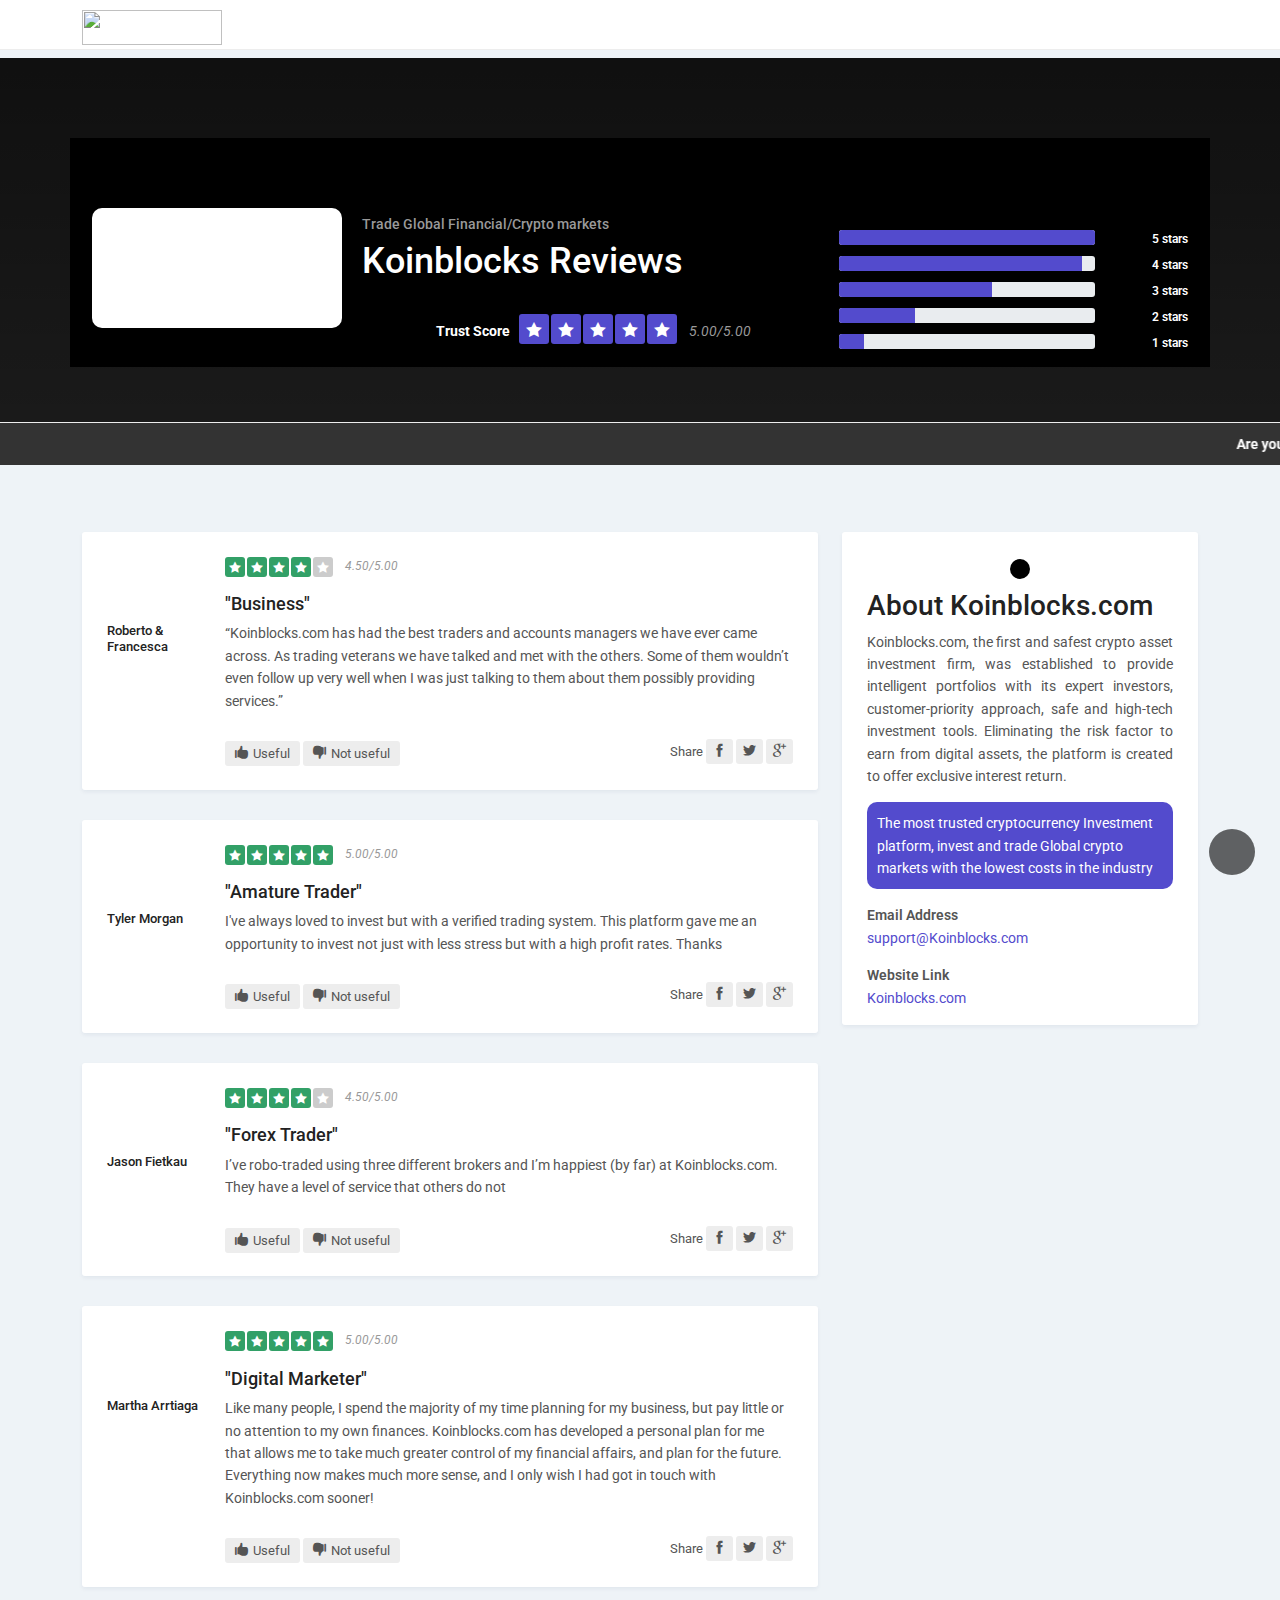
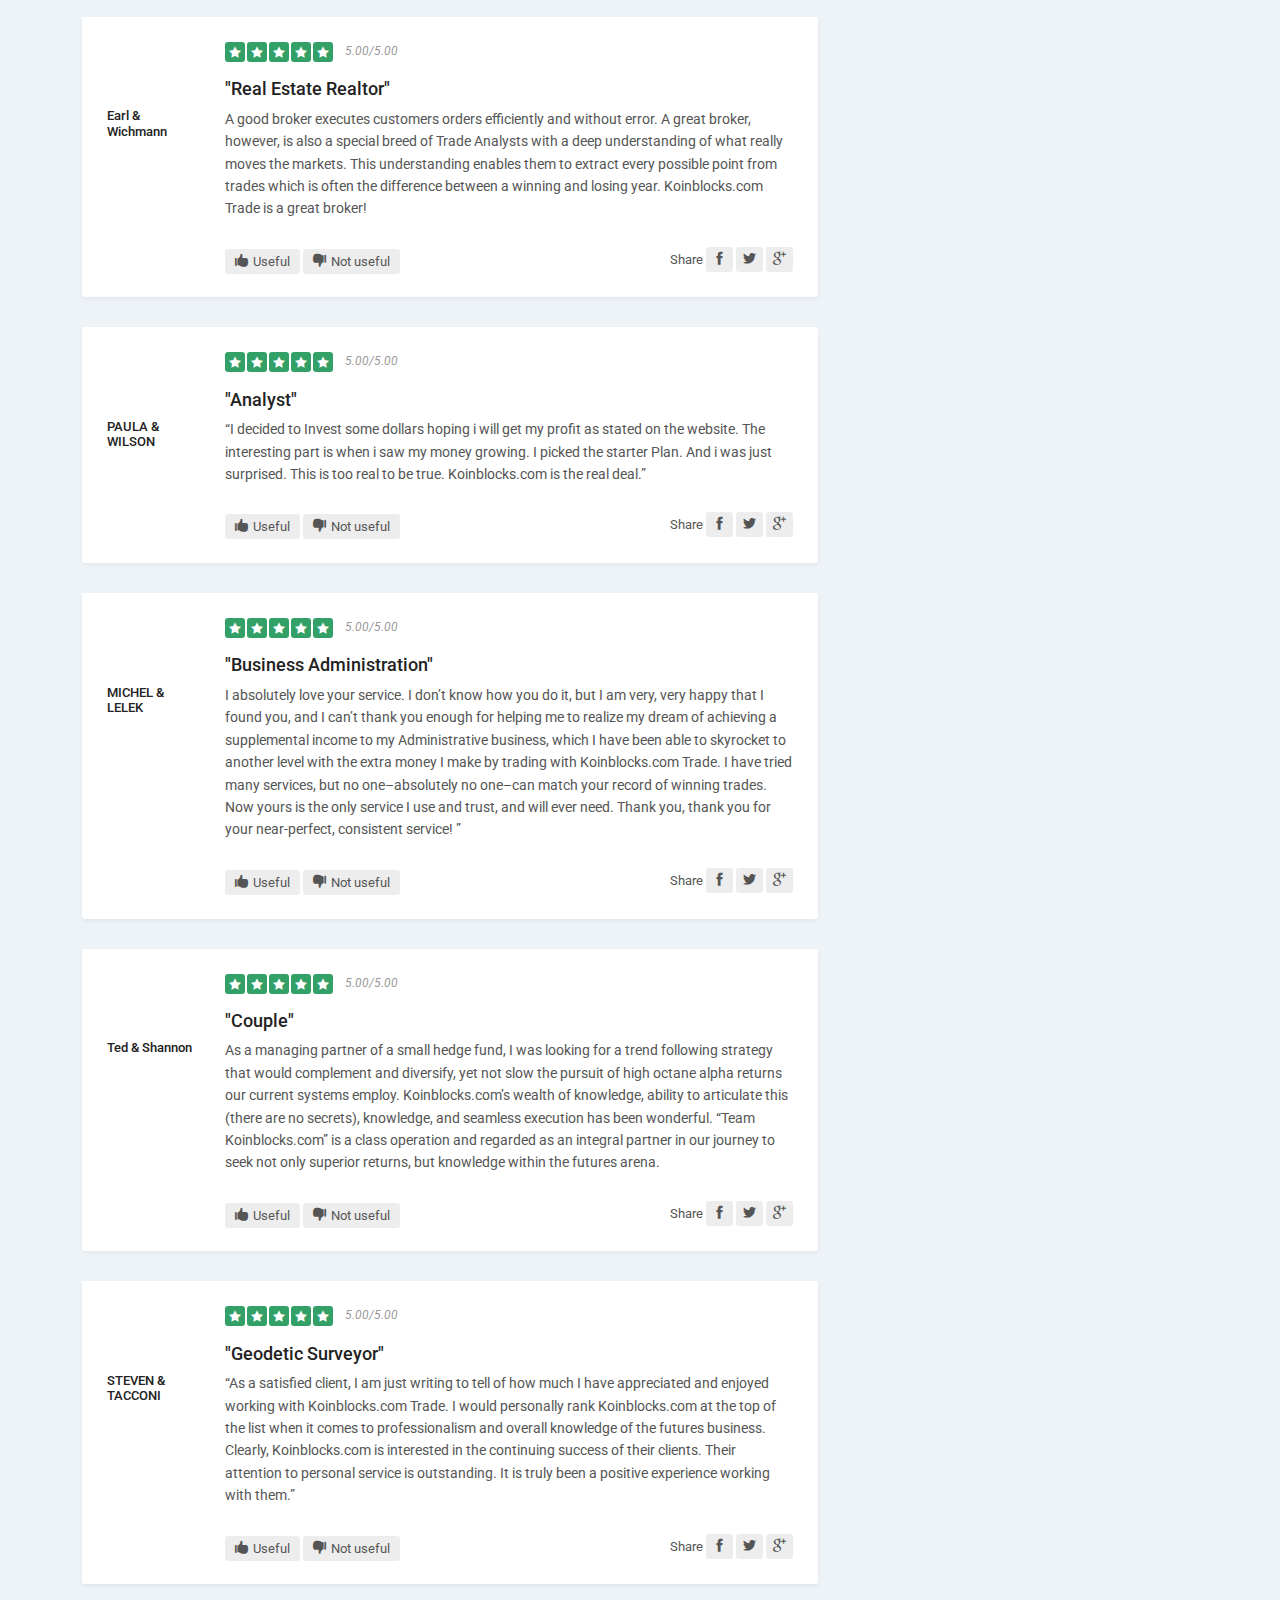
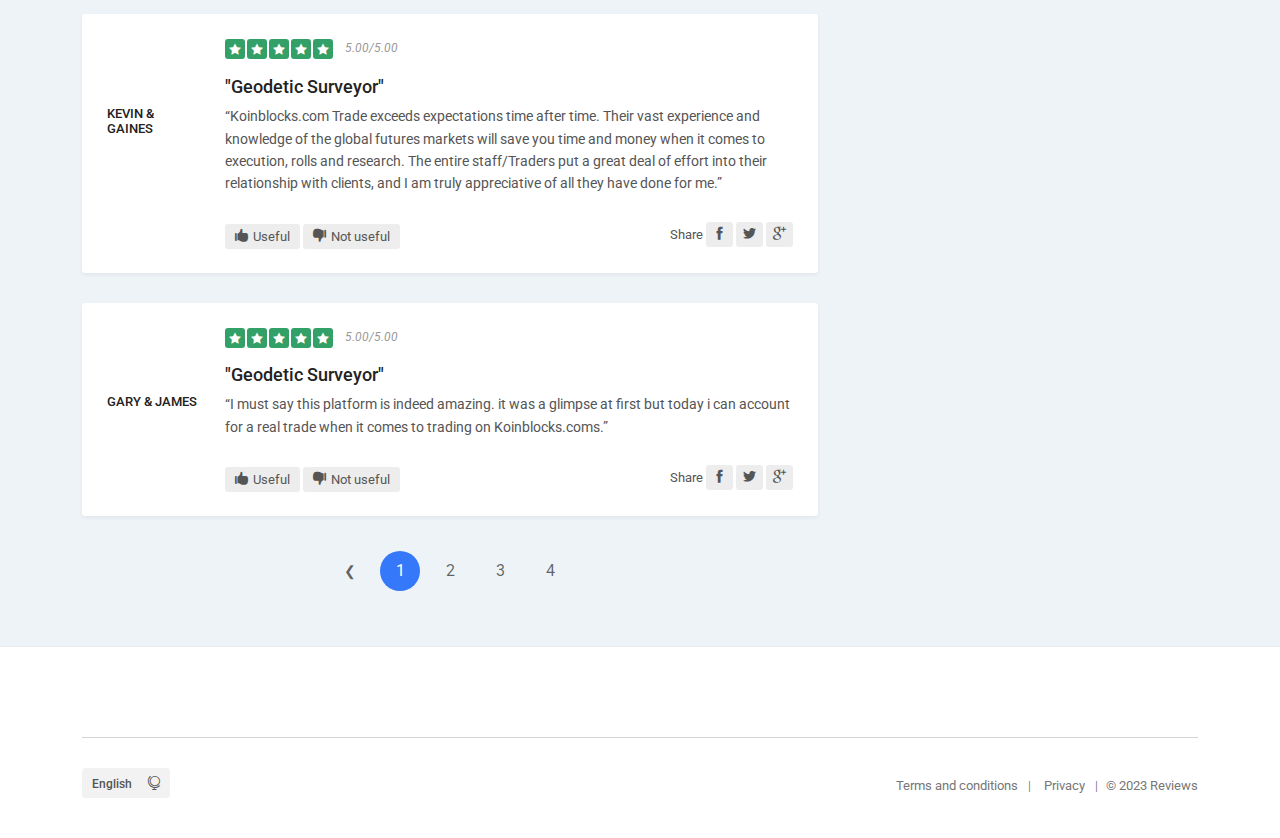
==== commit 19504fd0: "livechat" ====
--- a/review/index.html
+++ b/review/index.html
@@ -82,7 +82,7 @@
 						<div class="col-lg-8">
 						    
 							<figure style="background-color: #fff;border-radius:10px;width:250px">
-								<img src="https://Koinblocks.com/payxlogo.png" alt="" style='width:170PX'>
+								<img src="https://Koinblocks.com/logo.png" alt="" style='width:170PX'>
 							</figure>
 							<small>Trade Global Financial/Crypto markets</small>
 							<h1>Koinblocks Reviews</h1>
